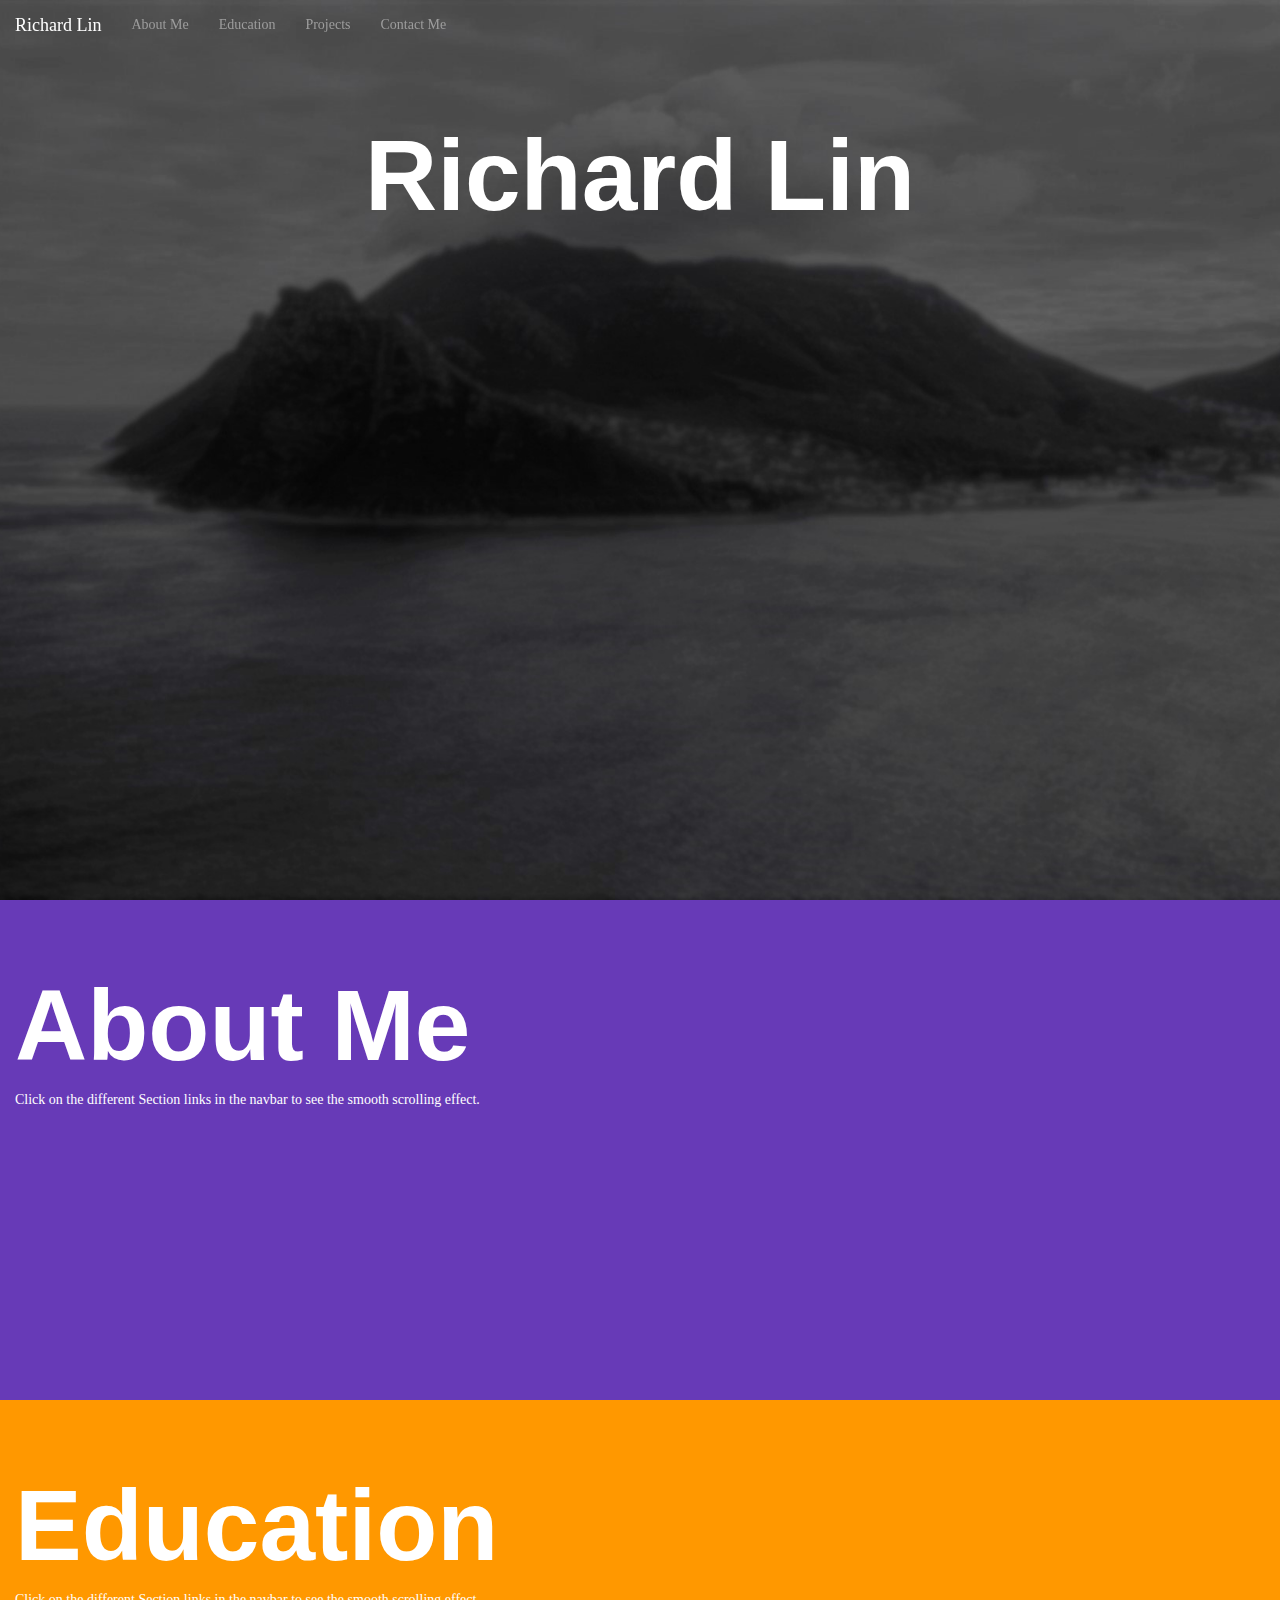
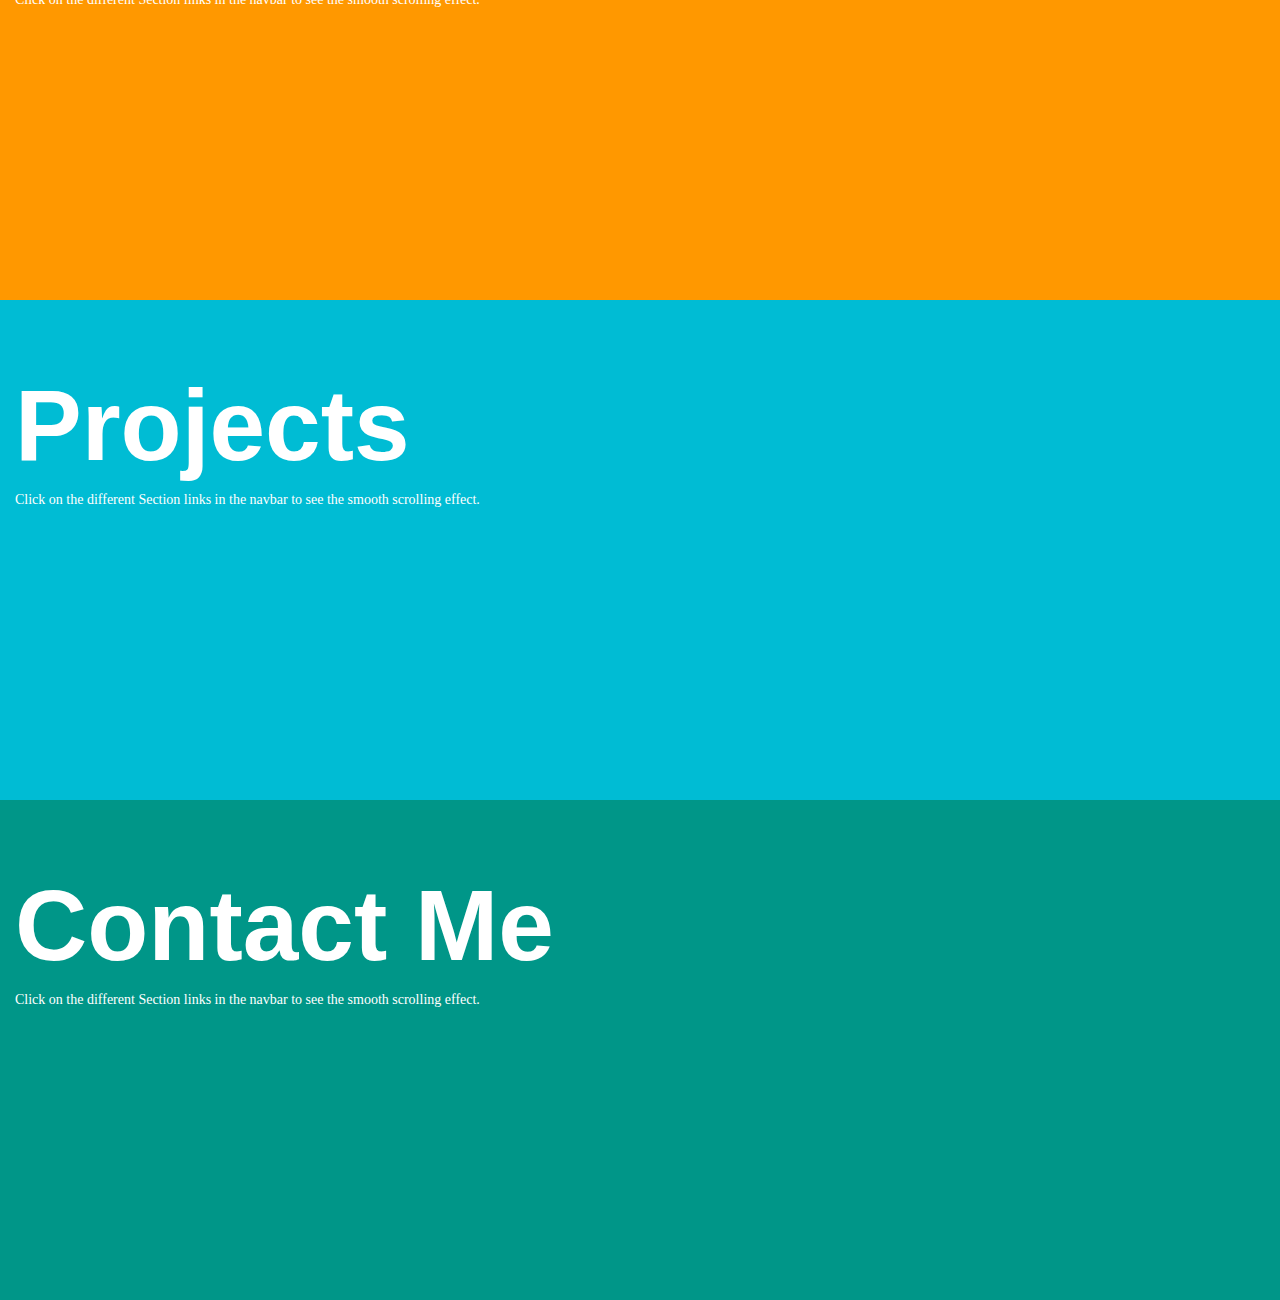
==== index.html @ e79fe364 "Commit - Navbar" ====
<!DOCTYPE html>
<html>
<head>
  <title>Bootstrap Example</title>
  <meta charset="utf-8">
  <meta name="viewport" content="width=device-width, initial-scale=1">
  <link rel="stylesheet" href="https://maxcdn.bootstrapcdn.com/bootstrap/3.3.7/css/bootstrap.min.css">
  <link rel="stylesheet" type="text/css" href="css/index.css">
  <script src="https://ajax.googleapis.com/ajax/libs/jquery/3.2.1/jquery.min.js"></script>
  <script src="https://maxcdn.bootstrapcdn.com/bootstrap/3.3.7/js/bootstrap.min.js"></script>
</head>
<body>

<nav class="navbar navbar-inverse navbar-fixed-top">
  <div class="container-fluid">
    <div class="navbar-header">
        <button type="button" class="navbar-toggle" data-toggle="collapse" data-target="#myNavbar">
          <span class="icon-bar"></span>
          <span class="icon-bar"></span>
          <span class="icon-bar"></span>                        
      </button>
      <a class="navbar-brand" href="#">Richard Lin</a>
    </div>
    <div>
      <div class="collapse navbar-collapse" id="myNavbar">
        <ul class="nav navbar-nav">
          <li><a href="#section2">About Me</a></li>
          <li><a href="#section3">Education</a></li>
          <li><a href="#section41">Projects</a></li>
          <li><a href="#section42">Contact Me</a></li>
        </ul>
      </div>
    </div>
  </div>
</nav>    

<div id="section1" class="container-fluid">
  <div id="sectionContainer">
    <div class="row">
      <div class="col-sm-12 text-center">
        <h1>Richard Lin</h1>
      </div>    
    </div>
  </div>
</div>
<div id="section2" class="container-fluid">
  <h1>About Me</h1>
  <p>Click on the different Section links in the navbar to see the smooth scrolling effect.</p>
</div>
<div id="section3" class="container-fluid">
  <h1>Education</h1>
  <p>Click on the different Section links in the navbar to see the smooth scrolling effect.</p>
</div>
<div id="section41" class="container-fluid">
  <h1>Projects</h1>
  <p>Click on the different Section links in the navbar to see the smooth scrolling effect.</p>
</div>
<div id="section42" class="container-fluid">
  <h1>Contact Me</h1>
  <p>Click on the different Section links in the navbar to see the smooth scrolling effect.</p>
</div>

<script>
$(document).ready(function(){
  $(window).on("scroll",function(){
  	var wn = $(window).scrollTop();
    if(wn > 120){
      $(".navbar").css("background","rgba(1,1,1,.5)");
    }
    else{
    	$(".navbar").css("background","rgba(255,0,0,0)");
    }
  });

  // Add scrollspy to <body>
  $('body').scrollspy({target: ".navbar", offset: 50});   

  // Add smooth scrolling on all links inside the navbar
  $("#myNavbar a").on('click', function(event) {
    // Make sure this.hash has a value before overriding default behavior
    if (this.hash !== "") {
      // Prevent default anchor click behavior
      event.preventDefault();

      // Store hash
      var hash = this.hash;

      // Using jQuery's animate() method to add smooth page scroll
      // The optional number (800) specifies the number of milliseconds it takes to scroll to the specified area
      $('html, body').animate({
        scrollTop: $(hash).offset().top
      }, 800, function(){
   
        // Add hash (#) to URL when done scrolling (default click behavior)
        window.location.hash = hash;
      });
    }  // End if
  });
});
</script>

</body>
</html>
---- css/index.css ----
html,
body {
    position: relative; 
    height: 100%;
    font-family: Georgia, 'Times New Roman', Times, serif;
}

h1 {
    font-family: proxima-nova, sans-serif;
    font-style: normal;
    font-weight: 900;
    font-size: 100px;
}
.navbar{
    background:transparent;
    background-color:transparent;
    border-color:transparent;
    -webkit-transition: all 0.4s ease;
    transition: all 0.4s ease;
    border: 0
}

#proPic {
    border-radius: 50%;
}
.container {
    margin: 0px;
    padding: 0px;
    
}

#sectionContainer {
    padding-top: 50px;
}

#section1 {
    background: url("../images/capetown.jpg") no-repeat center center fixed;
    -webkit-background-size: cover;
    -moz-background-size: cover;
    -o-background-size: cover;
    background-size: cover; 
    width: 100%;
    height: 100%;
    padding-top: 50px;
    top: 0;
    left: 0;
    min-width: 100%;
    min-height: 100%;
    color: white;
}
#section2 {
    padding-top:50px;
    height:500px;
    color: #fff; 
    background-color: #673ab7;
}
#section3 {
    padding-top:50px;
    height:500px;
    color: #fff; 
    background-color: #ff9800;
}
#section41 {
    padding-top:50px;
    height:500px;
    color: #fff; 
    background-color: #00bcd4;
}
#section42 {
    padding-top:50px;
    height:500px;
    color: #fff; 
    background-color: #009688;
}
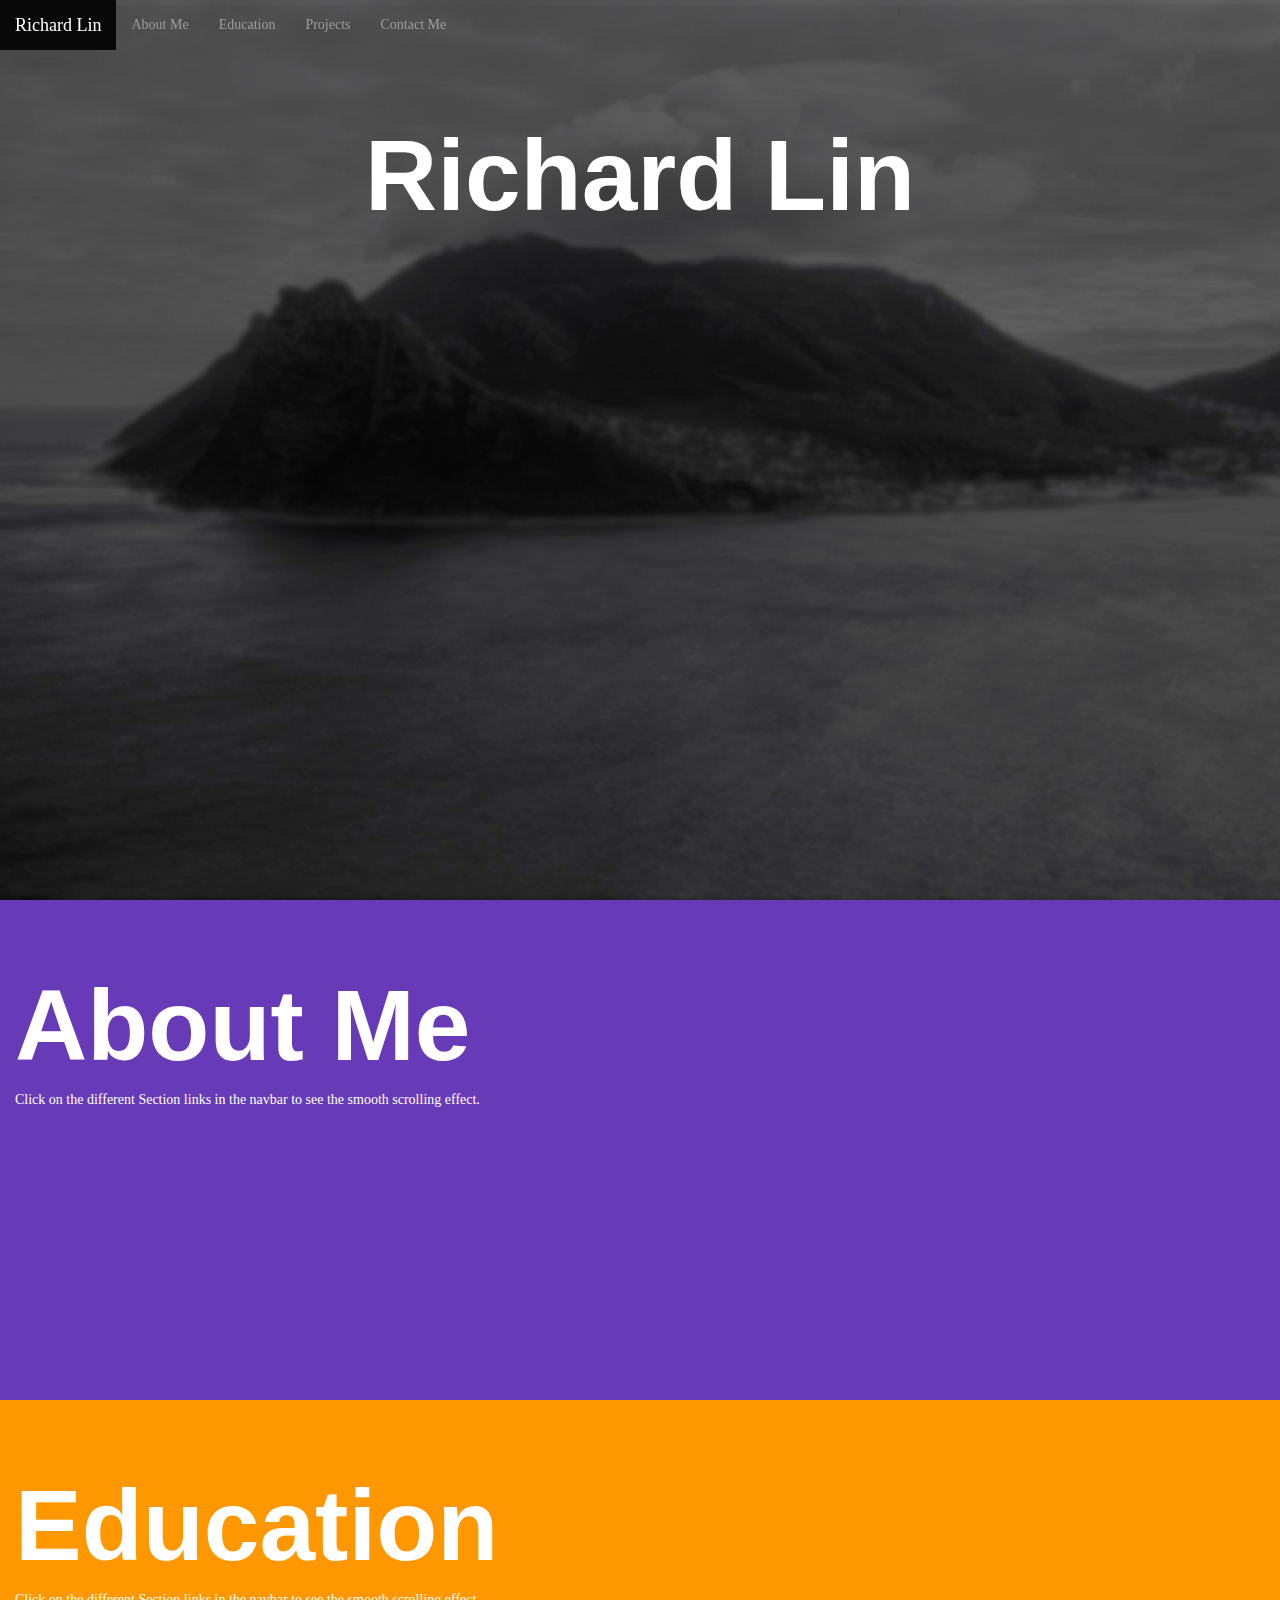
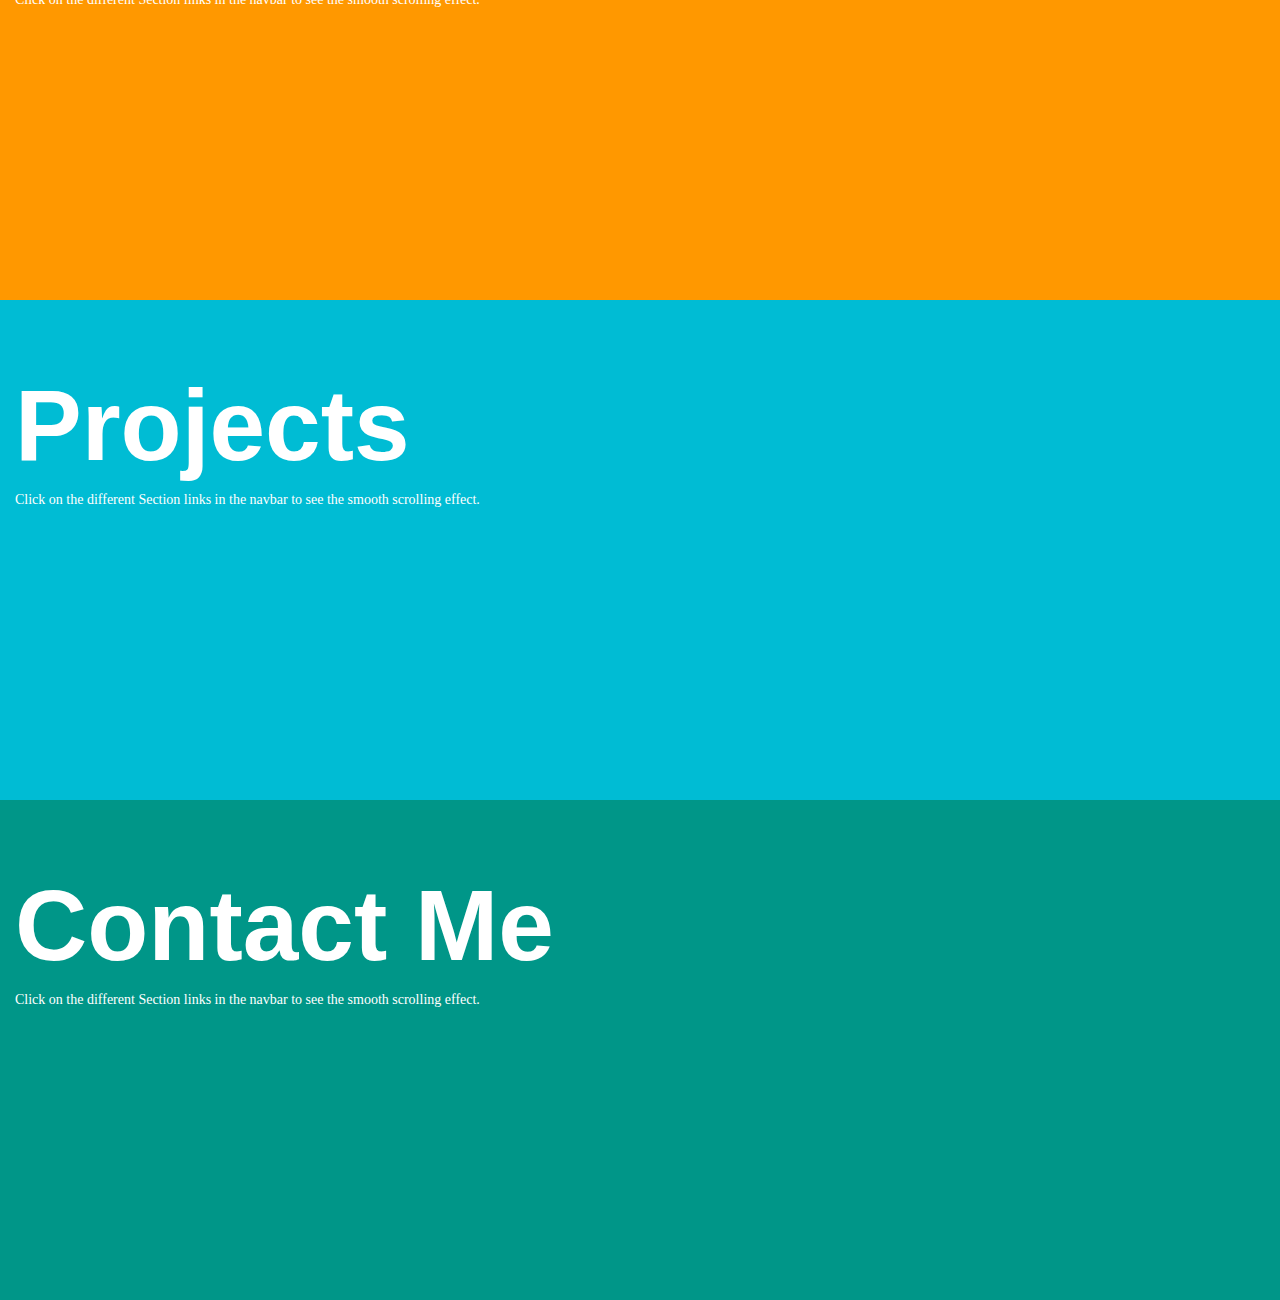
==== commit 92c9a2fe: "Merge remote-tracking branch 'origin/master'" ====
--- a/index.html
+++ b/index.html
@@ -11,7 +11,7 @@
 </head>
 <body>
 
-<nav class="navbar navbar-inverse navbar-fixed-top">
+<nav class="navbar navbar-inverse navbar-fixed-top" style ="background:transparent; border:0; box-shadow:none;">
   <div class="container-fluid">
     <div class="navbar-header">
         <button type="button" class="navbar-toggle" data-toggle="collapse" data-target="#myNavbar">
@@ -19,11 +19,11 @@
           <span class="icon-bar"></span>
           <span class="icon-bar"></span>                        
       </button>
-      <a class="navbar-brand" href="#">Richard Lin</a>
     </div>
     <div>
       <div class="collapse navbar-collapse" id="myNavbar">
         <ul class="nav navbar-nav">
+          <li><a class= "navbar-brand" href="#section1">Richard Lin</a></li>
           <li><a href="#section2">About Me</a></li>
           <li><a href="#section3">Education</a></li>
           <li><a href="#section41">Projects</a></li>
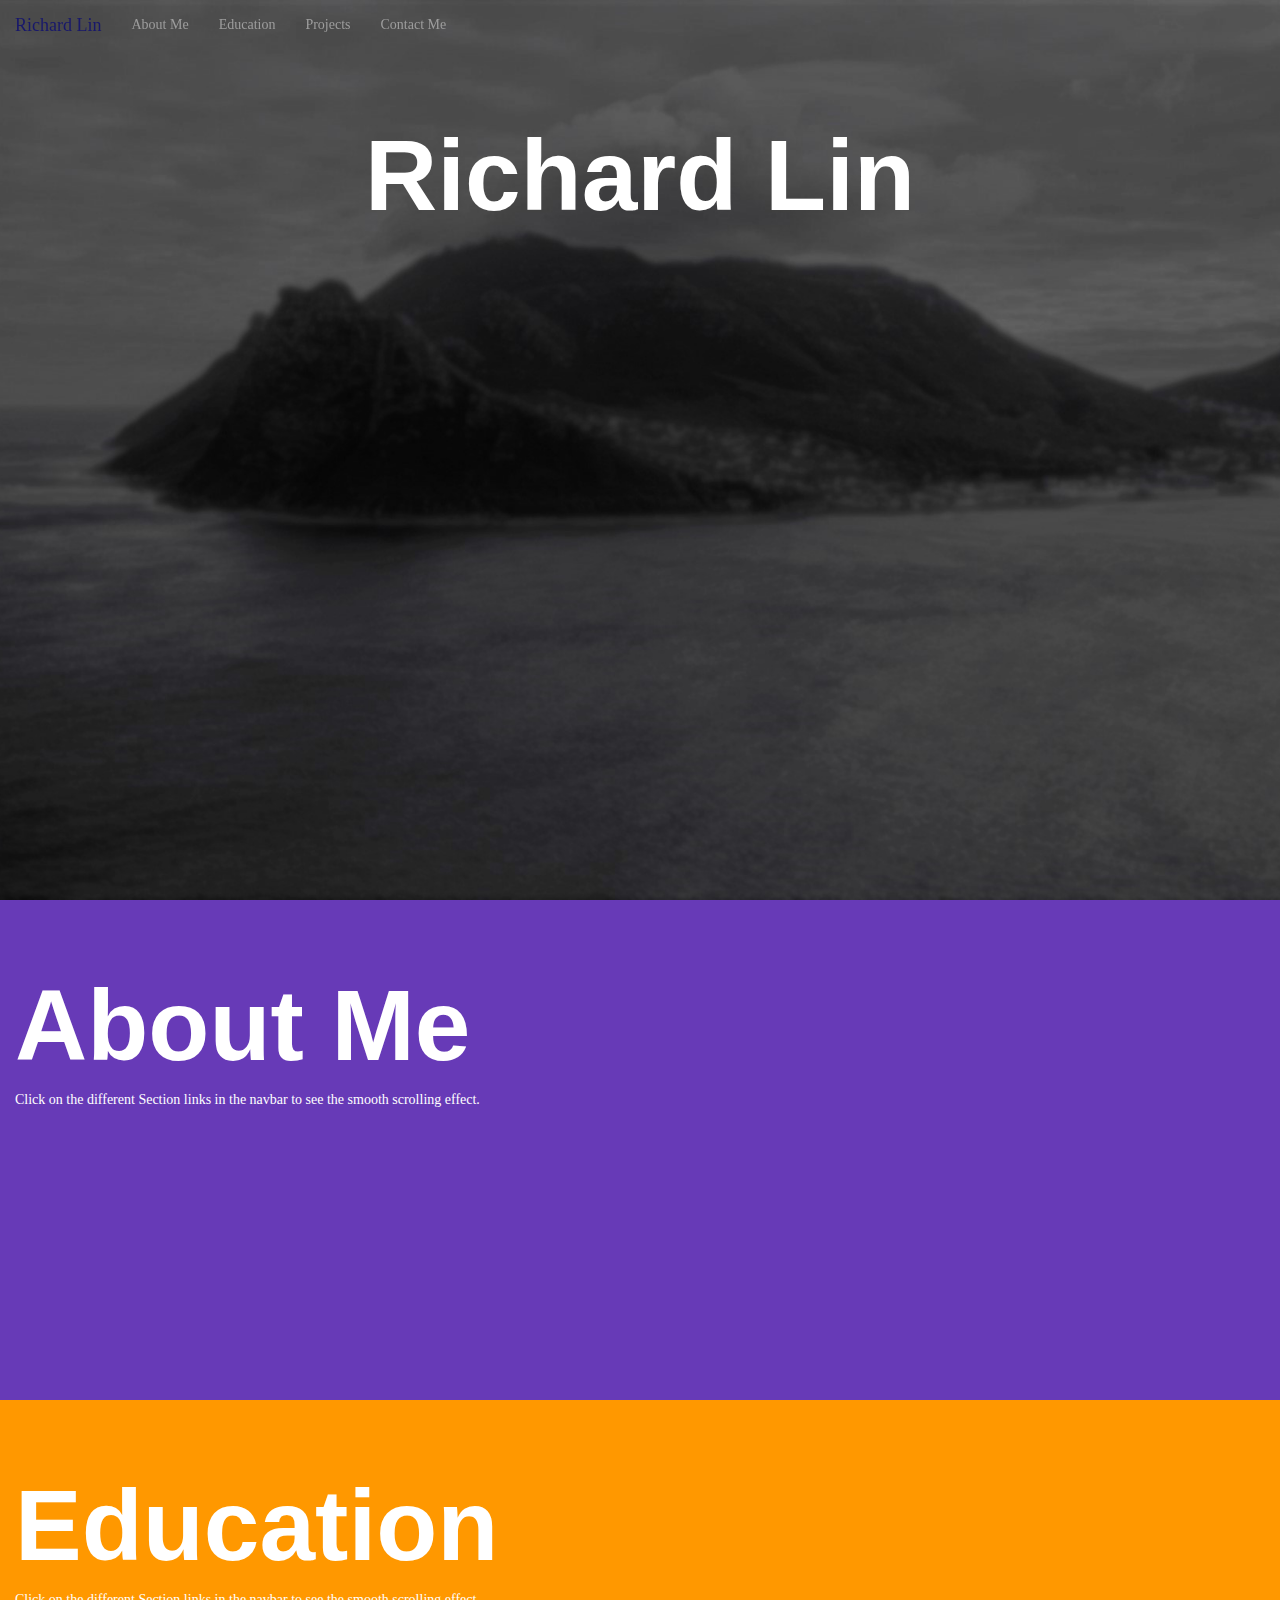
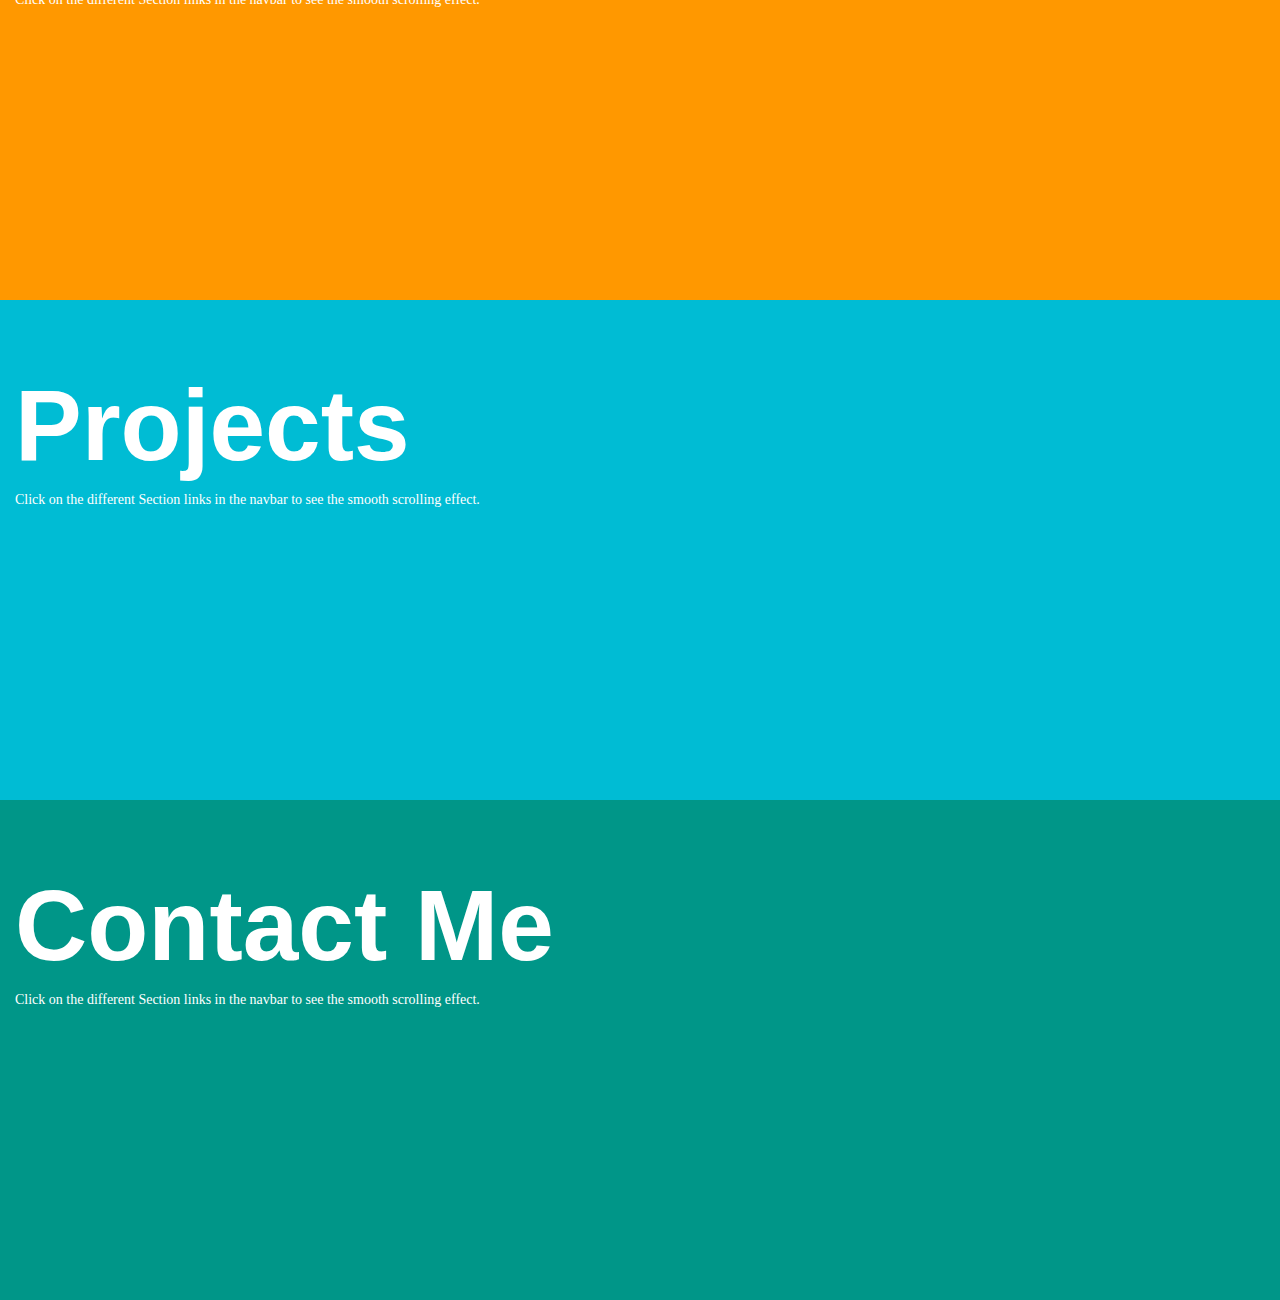
==== commit 5c335741: "Commit - Navbar update" ====
--- a/index.html
+++ b/index.html
@@ -11,7 +11,7 @@
 </head>
 <body>
 
-<nav class="navbar navbar-inverse navbar-fixed-top" style ="background:transparent; border:0; box-shadow:none;">
+<nav class="navbar navbar-inverse navbar-fixed-top">
   <div class="container-fluid">
     <div class="navbar-header">
         <button type="button" class="navbar-toggle" data-toggle="collapse" data-target="#myNavbar">
@@ -23,7 +23,7 @@
     <div>
       <div class="collapse navbar-collapse" id="myNavbar">
         <ul class="nav navbar-nav">
-          <li><a class= "navbar-brand" href="#section1">Richard Lin</a></li>
+          <li><a class="navbar-brand section1" href="#section1">Richard Lin</a></li>
           <li><a href="#section2">About Me</a></li>
           <li><a href="#section3">Education</a></li>
           <li><a href="#section41">Projects</a></li>
@@ -62,16 +62,6 @@
 
 <script>
 $(document).ready(function(){
-  $(window).on("scroll",function(){
-  	var wn = $(window).scrollTop();
-    if(wn > 120){
-      $(".navbar").css("background","rgba(1,1,1,.5)");
-    }
-    else{
-    	$(".navbar").css("background","rgba(255,0,0,0)");
-    }
-  });
-
   // Add scrollspy to <body>
   $('body').scrollspy({target: ".navbar", offset: 50});   
 
@@ -97,6 +87,15 @@
     }  // End if
   });
 });
+$(window).on("scroll",function(){
+  	var wn = $(window).scrollTop();
+    if(wn > 1){
+      $(".navbar").css("background","rgba(1,1,1,.5)");
+    }
+    else{
+    	$(".navbar").css("background","rgba(255,0,0,0)");
+    }
+  });
 </script>
 
 </body>
--- a/css/index.css
+++ b/css/index.css
@@ -10,6 +10,14 @@
     font-style: normal;
     font-weight: 900;
     font-size: 100px;
+}
+
+#myNavbar a:hover {
+    color: rgb(24, 24, 107);
+}
+
+.nav .active a{
+    background-color: transparent !important;
 }
 .navbar{
     background:transparent;
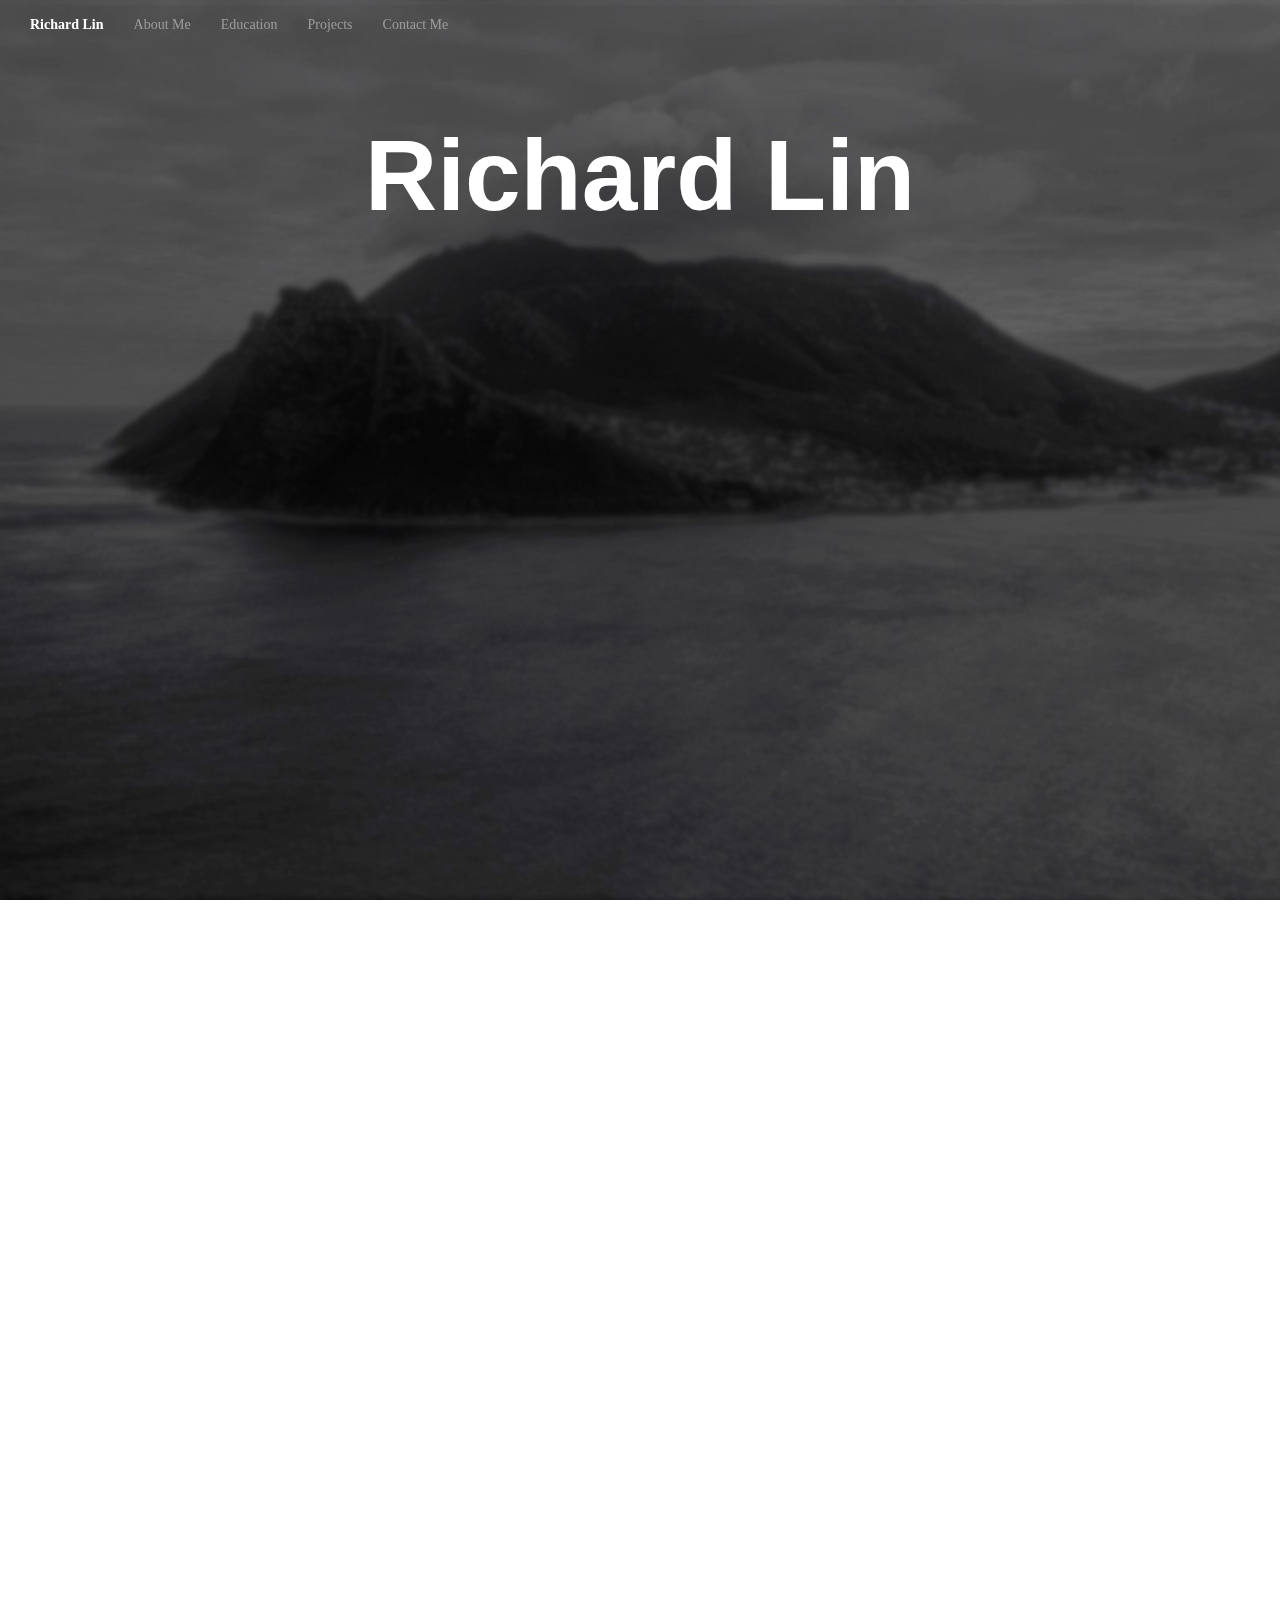
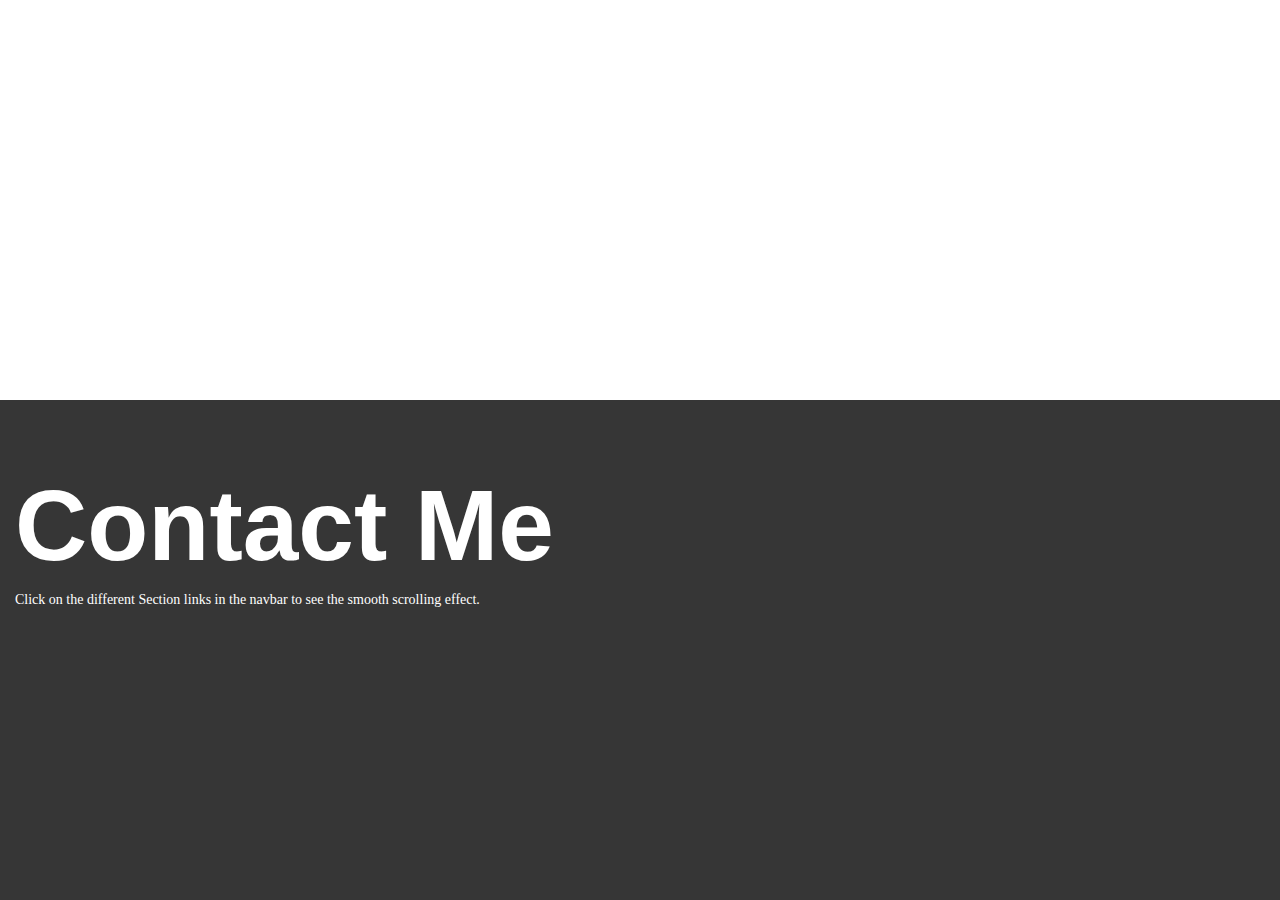
==== commit c5d538a0: "Commit - Hamburger Menu" ====
--- a/index.html
+++ b/index.html
@@ -11,7 +11,7 @@
 </head>
 <body>
 
-<nav class="navbar navbar-inverse navbar-fixed-top">
+<nav class="navbar navbar-inverse navbar-fixed-top" style ="background:transparent; border:0; box-shadow:none;">
   <div class="container-fluid">
     <div class="navbar-header">
         <button type="button" class="navbar-toggle" data-toggle="collapse" data-target="#myNavbar">
@@ -21,9 +21,9 @@
       </button>
     </div>
     <div>
-      <div class="collapse navbar-collapse" id="myNavbar">
+      <div class="collapse navbar-collapse" id="myNavbar" style="overflow-y: hidden;">
         <ul class="nav navbar-nav">
-          <li><a class="navbar-brand section1" href="#section1">Richard Lin</a></li>
+          <li><a href="#section1"><b>Richard Lin</b></a></li>
           <li><a href="#section2">About Me</a></li>
           <li><a href="#section3">Education</a></li>
           <li><a href="#section41">Projects</a></li>
@@ -90,7 +90,7 @@
 $(window).on("scroll",function(){
   	var wn = $(window).scrollTop();
     if(wn > 1){
-      $(".navbar").css("background","rgba(1,1,1,.5)");
+      $(".navbar").css("background","rgba(1,1,1,.75)");
     }
     else{
     	$(".navbar").css("background","rgba(255,0,0,0)");
--- a/css/index.css
+++ b/css/index.css
@@ -25,7 +25,7 @@
     border-color:transparent;
     -webkit-transition: all 0.4s ease;
     transition: all 0.4s ease;
-    border: 0
+    border: 0;
 }
 
 #proPic {
@@ -34,7 +34,6 @@
 .container {
     margin: 0px;
     padding: 0px;
-    
 }
 
 #sectionContainer {
@@ -57,26 +56,64 @@
     color: white;
 }
 #section2 {
+    background : url("../images/aboutme.jpg") no-repeat center center fixed;
+    -webkit-background-size: cover;
+    -moz-background-size: cover;
+    -o-background-size: cover;
+    background-size: cover; 
+    width: 100%;
+    height: 100%;
     padding-top:50px;
-    height:500px;
+    top: 0;
+    left: 0;
+    min-width: 100%;
+    min-height: 100%;
     color: #fff; 
-    background-color: #673ab7;
 }
 #section3 {
+    background : url("../images/education.jpg") no-repeat center center fixed;
+    -webkit-background-size: cover;
+    -moz-background-size: cover;
+    -o-background-size: cover;
+    background-size: cover; 
+    width: 100%;
+    height: 100%;
     padding-top:50px;
-    height:500px;
+    top: 0;
+    left: 0;
+    min-width: 100%;
+    min-height: 100%;
     color: #fff; 
-    background-color: #ff9800;
 }
 #section41 {
+    background : url("../images/projects.jpg") no-repeat center center fixed;
+    -webkit-background-size: cover;
+    -moz-background-size: cover;
+    -o-background-size: cover;
+    background-size: cover; 
+    width: 100%;
+    height: 100%;
     padding-top:50px;
-    height:500px;
+    top: 0;
+    left: 0;
+    min-width: 100%;
+    min-height: 100%;
     color: #fff; 
-    background-color: #00bcd4;
 }
 #section42 {
     padding-top:50px;
     height:500px;
     color: #fff; 
-    background-color: #009688;
+    background-color: #363636;
+}
+
+#myNavbar a:hover {
+    color : #000080;
+}
+
+@media (max-width:767px) {
+    .navbar.navbar-inverse.navbar-fixed-top .container-fluid{
+    background-color: rgba(1, 1, 1, 0.75);
+    overflow-y: ;
+    }
 }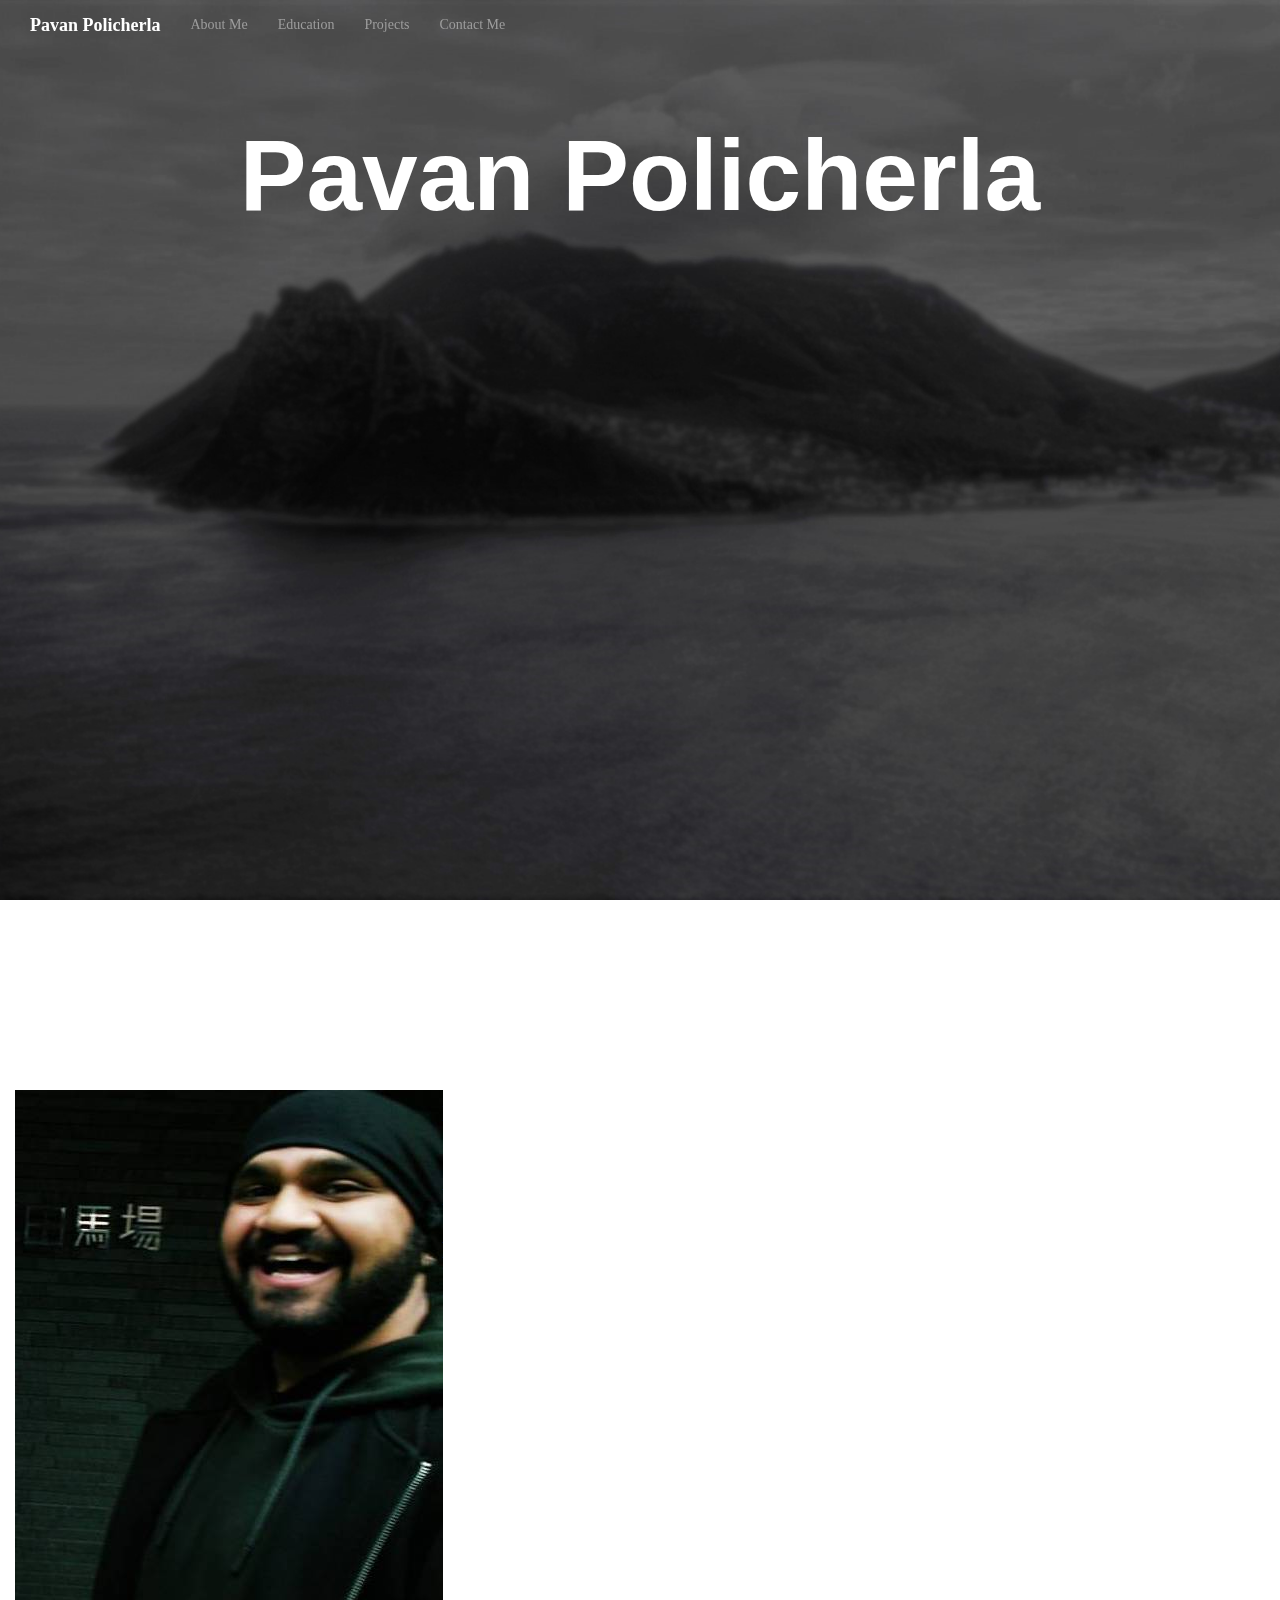
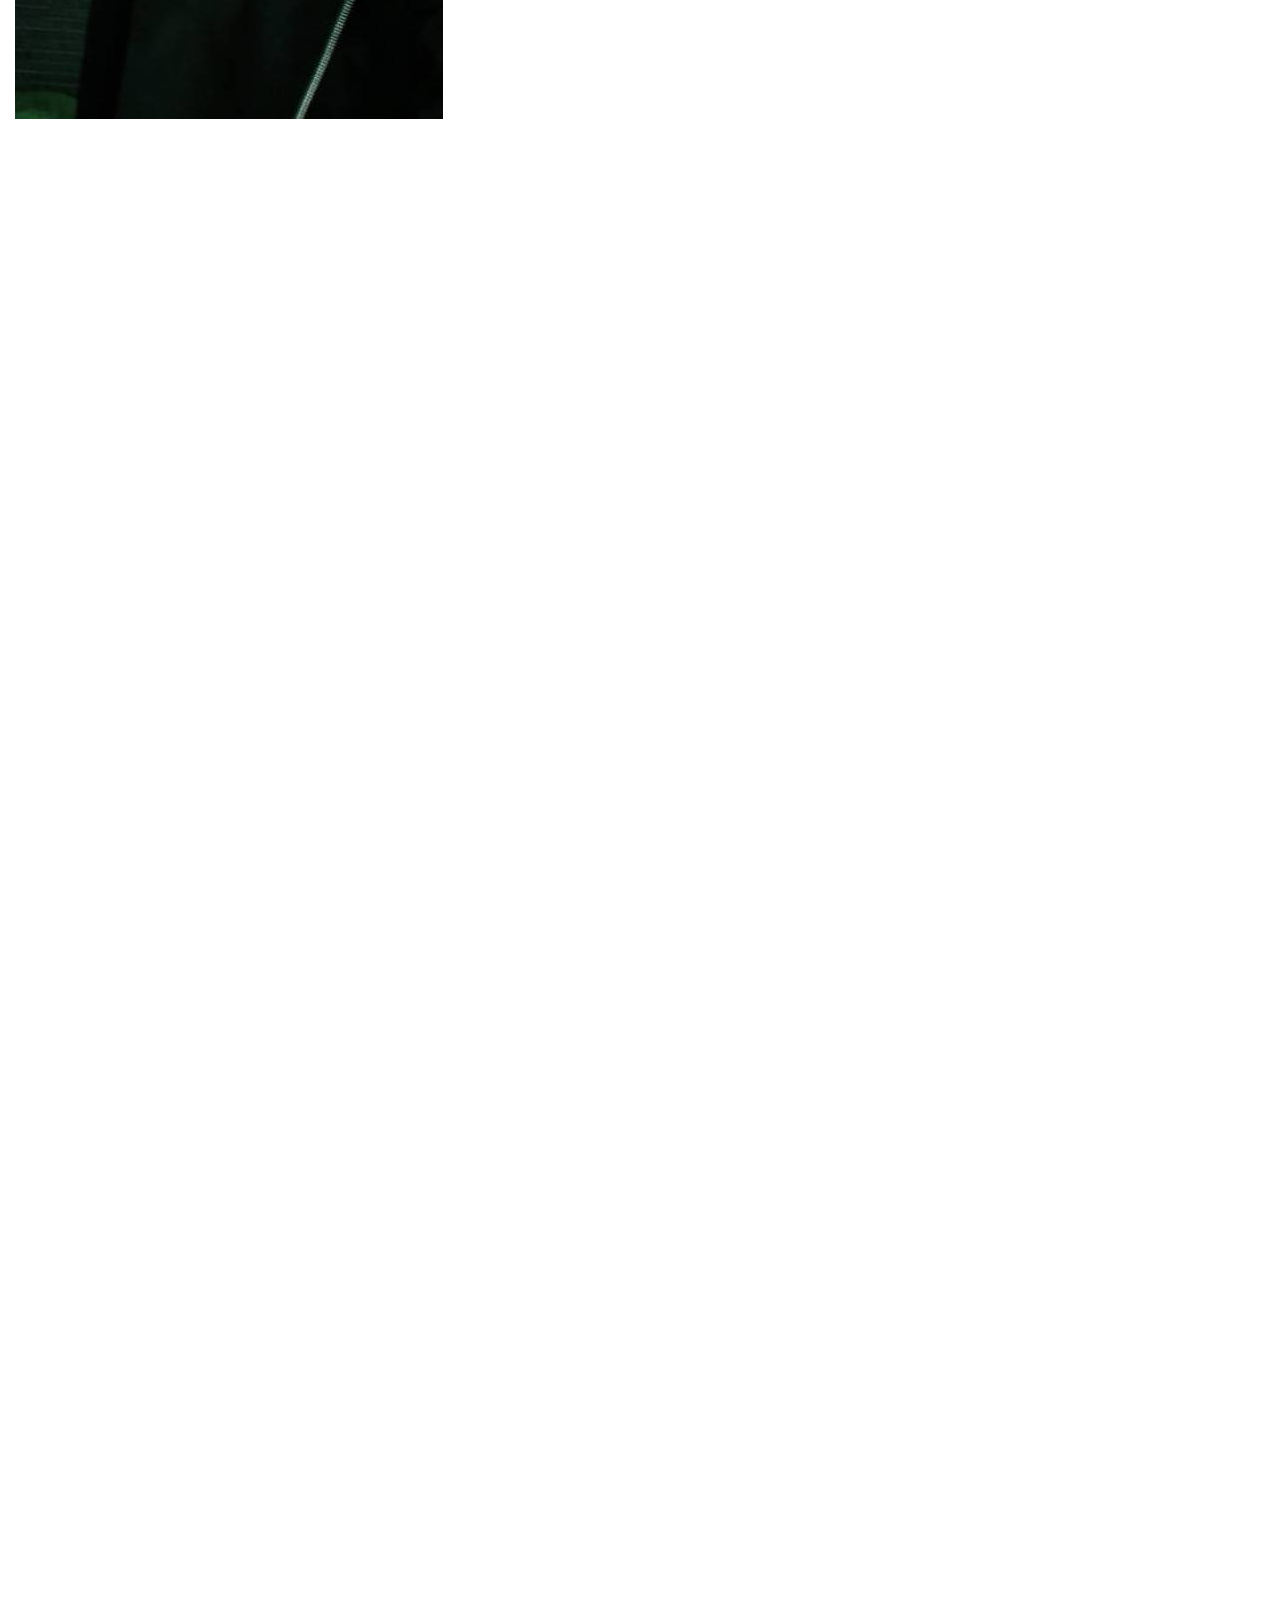
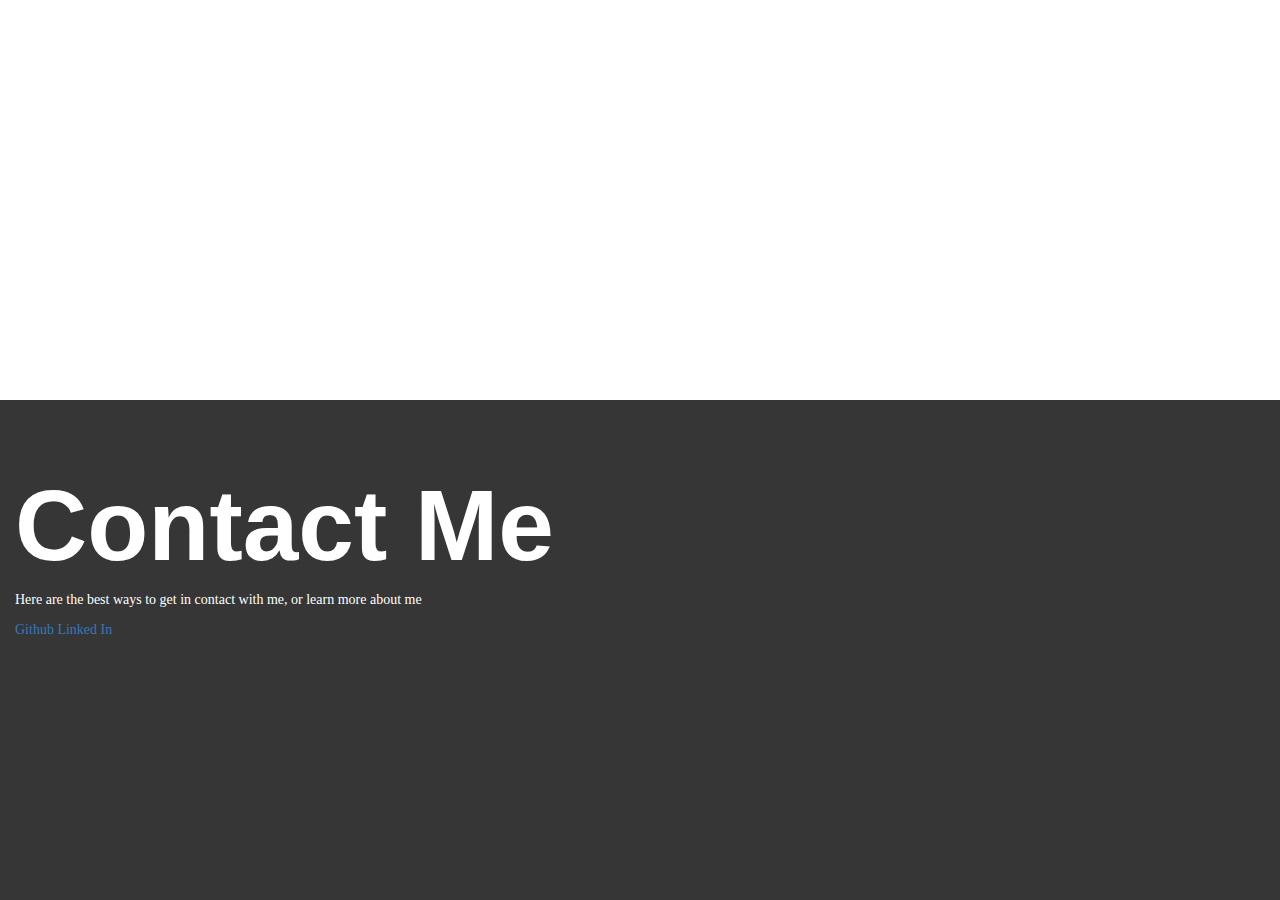
==== commit fc13fd80: "Auto stash before merge of "master" and "origin/master"" ====
--- a/index.html
+++ b/index.html
@@ -23,7 +23,7 @@
     <div>
       <div class="collapse navbar-collapse" id="myNavbar" style="overflow-y: hidden;">
         <ul class="nav navbar-nav">
-          <li><a href="#section1"><b>Richard Lin</b></a></li>
+          <li><a href="#section1"><b><font size = "4.3">Pavan Policherla</font></b></a></li>
           <li><a href="#section2">About Me</a></li>
           <li><a href="#section3">Education</a></li>
           <li><a href="#section41">Projects</a></li>
@@ -38,14 +38,18 @@
   <div id="sectionContainer">
     <div class="row">
       <div class="col-sm-12 text-center">
-        <h1>Richard Lin</h1>
+        <h1>Pavan Policherla</h1>
       </div>    
     </div>
   </div>
 </div>
-<div id="section2" class="container-fluid">
+<div id="section2" class="container-fluid" style="clear:left">
   <h1>About Me</h1>
-  <p>Click on the different Section links in the navbar to see the smooth scrolling effect.</p>
+  <p style="float : left"><img src="images/pavanProPic.jpg" class="img-responsive" alt="Pavan" border = ""></p>
+  <h3><b>      
+    
+    
+    Hi my name is Pavan Policherla, and welcome to my personal webpage. I am a recent graduate from Wayne State University with a Bachelors of Science in Computer Science. Over my time at Wayne State I have worked on several projects that have deepened my understanding of software development and honed my skills. On top of studying software development I also enjoy photography, break dancing, and traveling. Traveling has led toward my ability to speak Mandarin Chinese as well as Japanese. I hope that as you look over this webpage you are able to get a better idea about who I am.</b></h3>
 </div>
 <div id="section3" class="container-fluid">
   <h1>Education</h1>
@@ -57,7 +61,10 @@
 </div>
 <div id="section42" class="container-fluid">
   <h1>Contact Me</h1>
-  <p>Click on the different Section links in the navbar to see the smooth scrolling effect.</p>
+  <p>Here are the best ways to get in contact with me, or learn more about me</p>
+  <a href="https://github.com/ppolicherla">Github</a>
+  <a href="https://www.linkedin.com/in/pavanpolicherla/">Linked In</a>
+
 </div>
 
 <script>
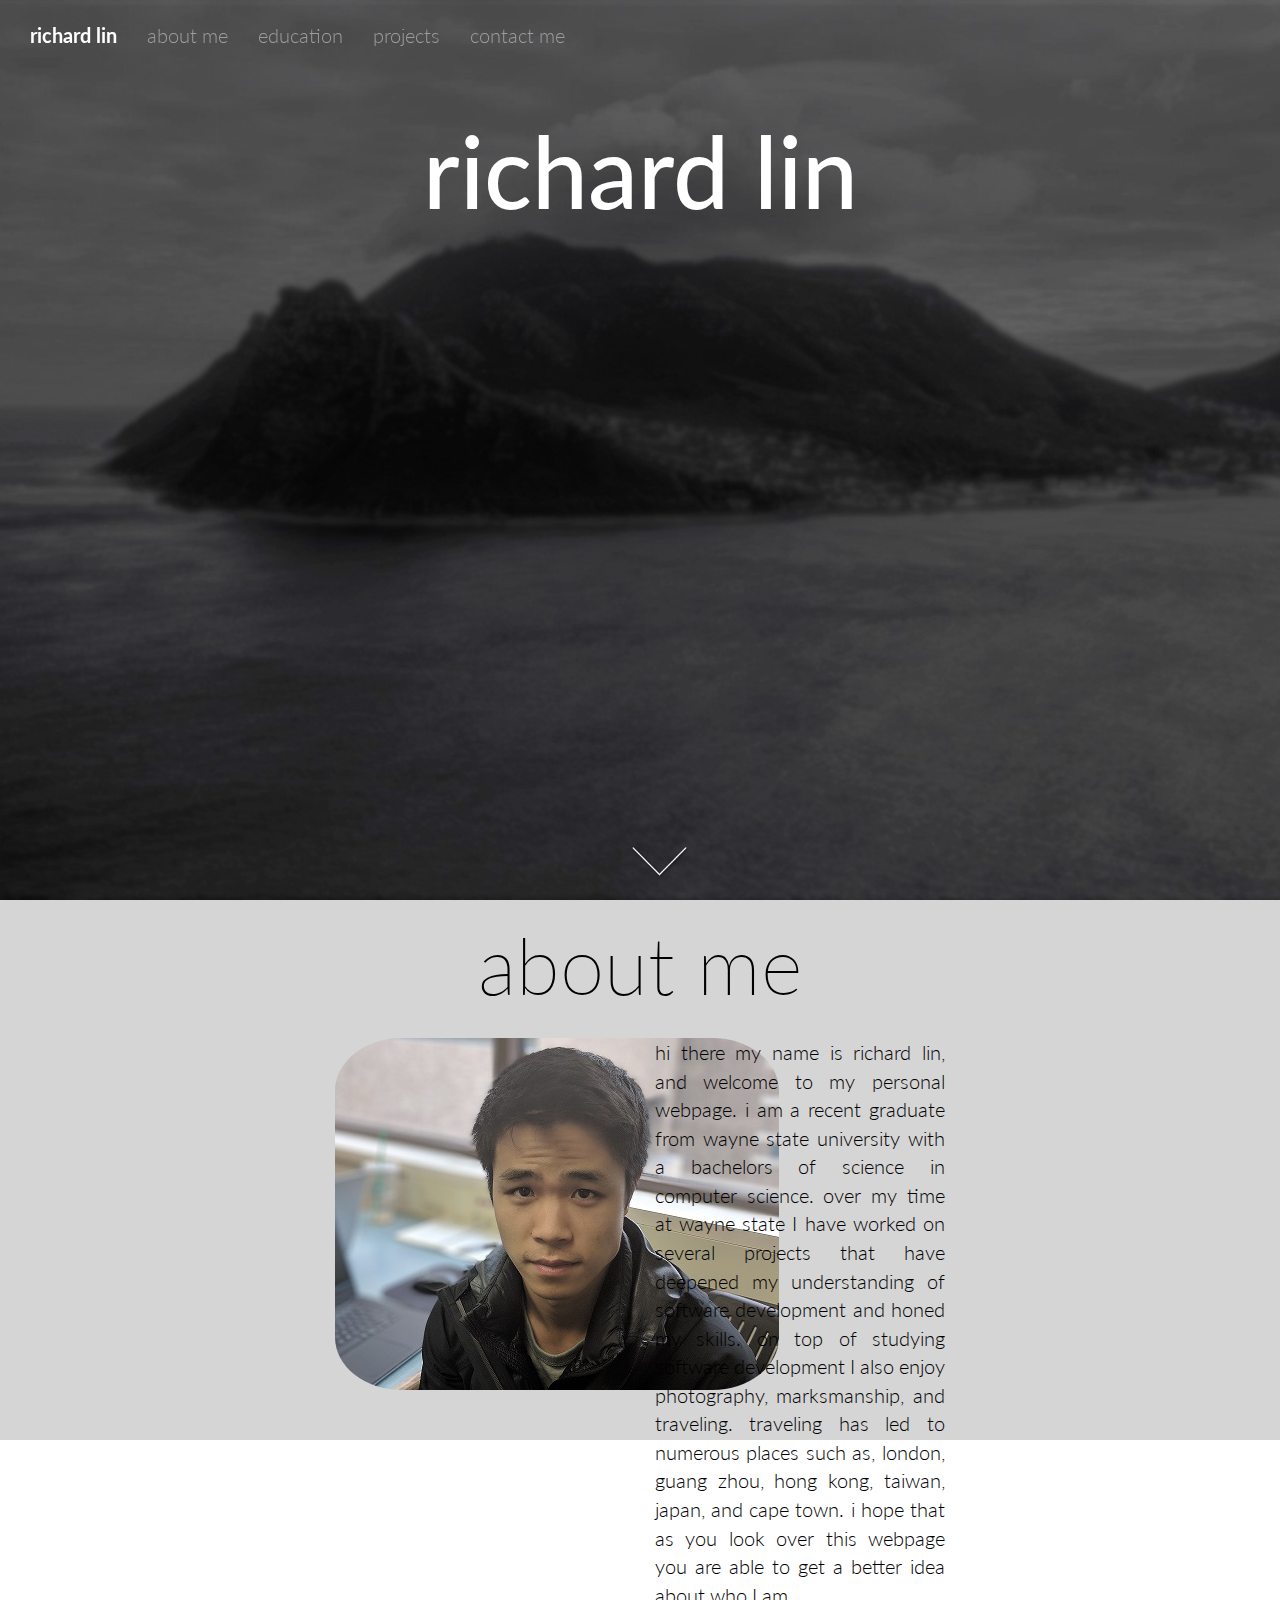
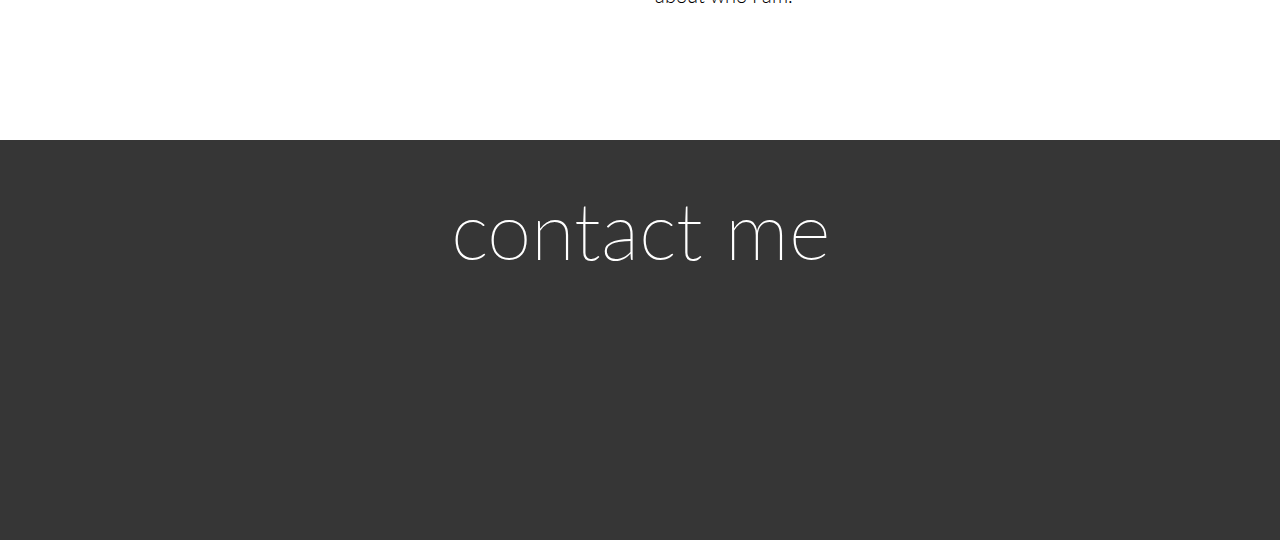
==== commit b8e4f0a6: "Commit - Legit Site" ====
--- a/index.html
+++ b/index.html
@@ -4,10 +4,12 @@
   <title>Bootstrap Example</title>
   <meta charset="utf-8">
   <meta name="viewport" content="width=device-width, initial-scale=1">
+  <link href="https://fonts.googleapis.com/css?family=Lato:100,100i,300,300i,400,400i,700,700i,900,900i" rel="stylesheet">
   <link rel="stylesheet" href="https://maxcdn.bootstrapcdn.com/bootstrap/3.3.7/css/bootstrap.min.css">
   <link rel="stylesheet" type="text/css" href="css/index.css">
   <script src="https://ajax.googleapis.com/ajax/libs/jquery/3.2.1/jquery.min.js"></script>
   <script src="https://maxcdn.bootstrapcdn.com/bootstrap/3.3.7/js/bootstrap.min.js"></script>
+  
 </head>
 <body>
 
@@ -23,11 +25,11 @@
     <div>
       <div class="collapse navbar-collapse" id="myNavbar" style="overflow-y: hidden;">
         <ul class="nav navbar-nav">
-          <li><a href="#section1"><b><font size = "4.3">Pavan Policherla</font></b></a></li>
-          <li><a href="#section2">About Me</a></li>
-          <li><a href="#section3">Education</a></li>
-          <li><a href="#section41">Projects</a></li>
-          <li><a href="#section42">Contact Me</a></li>
+          <li><a href="#section1"><b>richard lin</b></a></li>
+          <li><a href="#section2">about me</a></li>
+          <li><a href="#section3">education</a></li>
+          <li><a href="#section41">projects</a></li>
+          <li><a href="#section42">contact me</a></li>
         </ul>
       </div>
     </div>
@@ -38,33 +40,41 @@
   <div id="sectionContainer">
     <div class="row">
       <div class="col-sm-12 text-center">
-        <h1>Pavan Policherla</h1>
+        <h1>richard lin</h1>
       </div>    
+    </div>
+    <div class="row downArrow">
+    <ul id="myNavbar">
+      <li style="list-style-type: none;"><a href="#section2"><img src="images/arrow-down.png" style="width: 5%;"></a></li>
+    </ul>
     </div>
   </div>
 </div>
-<div id="section2" class="container-fluid" style="clear:left">
-  <h1>About Me</h1>
-  <p style="float : left"><img src="images/pavanProPic.jpg" class="img-responsive" alt="Pavan" border = ""></p>
-  <h3><b>      
-    
-    
-    Hi my name is Pavan Policherla, and welcome to my personal webpage. I am a recent graduate from Wayne State University with a Bachelors of Science in Computer Science. Over my time at Wayne State I have worked on several projects that have deepened my understanding of software development and honed my skills. On top of studying software development I also enjoy photography, break dancing, and traveling. Traveling has led toward my ability to speak Mandarin Chinese as well as Japanese. I hope that as you look over this webpage you are able to get a better idea about who I am.</b></h3>
+<div id="section2" class="container-fluid">
+  <h2>about me</h2>
+  <div class="row">
+      <div class="col-sm-2 col-sm-offset-3">
+        <img id="proPic" src="images/proPic.jpg" class="image-responsive">
+      </div>
+      <div class="col-sm-3 col-sm-offset-1">
+        <p>hi there my name is richard lin, and welcome to my personal webpage. 
+          i am a recent graduate from wayne state university with a bachelors of science in computer science. 
+          over my time at wayne state I have worked on several projects that have deepened my understanding of software development and honed my skills. 
+          on top of studying software development I also enjoy photography, marksmanship, and traveling.
+          traveling has led to numerous places such as, london, guang zhou, hong kong, taiwan, japan, and cape town. 
+          i hope that as you look over this webpage you are able to get a better idea about who I am.
+          </p>
+      </div>
+    </div>
 </div>
 <div id="section3" class="container-fluid">
-  <h1>Education</h1>
-  <p>Click on the different Section links in the navbar to see the smooth scrolling effect.</p>
+  <h2>education</h2>
 </div>
 <div id="section41" class="container-fluid">
-  <h1>Projects</h1>
-  <p>Click on the different Section links in the navbar to see the smooth scrolling effect.</p>
+  <h2>projects</h2>
 </div>
 <div id="section42" class="container-fluid">
-  <h1>Contact Me</h1>
-  <p>Here are the best ways to get in contact with me, or learn more about me</p>
-  <a href="https://github.com/ppolicherla">Github</a>
-  <a href="https://www.linkedin.com/in/pavanpolicherla/">Linked In</a>
-
+  <h2>contact me</h2>
 </div>
 
 <script>
@@ -96,8 +106,12 @@
 });
 $(window).on("scroll",function(){
   	var wn = $(window).scrollTop();
+    if(wn == 0) {
+      $("a").css("color", "rgb(255,255,255)");
+    }
     if(wn > 1){
-      $(".navbar").css("background","rgba(1,1,1,.75)");
+      $(".navbar").css("background","rgba(255,255,255,1)");
+      $("a").css("color", "rgb(0,0,0)");
     }
     else{
     	$(".navbar").css("background","rgba(255,0,0,0)");
--- a/css/index.css
+++ b/css/index.css
@@ -2,18 +2,44 @@
 body {
     position: relative; 
     height: 100%;
-    font-family: Georgia, 'Times New Roman', Times, serif;
+    font-family: "Lato", Helvetica, sans-serif;
 }
 
 h1 {
-    font-family: proxima-nova, sans-serif;
-    font-style: normal;
-    font-weight: 900;
+    font-family: "Lato", Helvetica, sans-serif;
+    font-weight: 500;
     font-size: 100px;
 }
 
+h2 {
+    font-family: "Lato", Helvetica, sans-serif;
+    font-weight: 200;
+    font-size: 80px;
+}
+
+p {
+    font-family: "Lato", Helvetica, sans-serif;
+    font-size: 20px;
+    font-weight: 300;
+    text-align: justify;
+}
+.row.downArrow {
+    position: absolute;
+    bottom: 0;
+    width: 100%;
+    text-align: center;
+}
 #myNavbar a:hover {
     color: rgb(24, 24, 107);
+}
+#myNavbar {
+    padding-top: 10px;
+    padding-bottom: 10px;
+}
+#myNavbar a {
+    font-family: "Lato", Helvetica, sans-serif;
+    font-weight: 300;
+    font-size: 20px;
 }
 
 .nav .active a{
@@ -27,9 +53,11 @@
     transition: all 0.4s ease;
     border: 0;
 }
-
+.row {
+    padding-top: 20px;
+}
 #proPic {
-    border-radius: 50%;
+    border-radius: 15%;
 }
 .container {
     margin: 0px;
@@ -48,7 +76,7 @@
     background-size: cover; 
     width: 100%;
     height: 100%;
-    padding-top: 50px;
+    padding-top: 25px;
     top: 0;
     left: 0;
     min-width: 100%;
@@ -56,20 +84,19 @@
     color: white;
 }
 #section2 {
-    background : url("../images/aboutme.jpg") no-repeat center center fixed;
+    background-color: rgb(213, 213, 213);
     -webkit-background-size: cover;
     -moz-background-size: cover;
     -o-background-size: cover;
     background-size: cover; 
     width: 100%;
-    height: 100%;
-    padding-top:50px;
+    height: 60%;
     top: 0;
     left: 0;
-    min-width: 100%;
-    min-height: 100%;
-    color: #fff; 
+    color: black; 
+    text-align:center;
 }
+
 #section3 {
     background : url("../images/education.jpg") no-repeat center center fixed;
     -webkit-background-size: cover;
@@ -77,13 +104,11 @@
     -o-background-size: cover;
     background-size: cover; 
     width: 100%;
-    height: 100%;
-    padding-top:50px;
+    height: 150px;
     top: 0;
     left: 0;
-    min-width: 100%;
-    min-height: 100%;
     color: #fff; 
+    text-align:center;
 }
 #section41 {
     background : url("../images/projects.jpg") no-repeat center center fixed;
@@ -92,19 +117,18 @@
     -o-background-size: cover;
     background-size: cover; 
     width: 100%;
-    height: 100%;
-    padding-top:50px;
+    height: 150px;
     top: 0;
     left: 0;
-    min-width: 100%;
-    min-height: 100%;
     color: #fff; 
+    text-align:center;
 }
 #section42 {
-    padding-top:50px;
-    height:500px;
+    padding-top: 25px;
+    height:400px;
     color: #fff; 
     background-color: #363636;
+    text-align:center;
 }
 
 #myNavbar a:hover {
@@ -114,6 +138,8 @@
 @media (max-width:767px) {
     .navbar.navbar-inverse.navbar-fixed-top .container-fluid{
     background-color: rgba(1, 1, 1, 0.75);
-    overflow-y: ;
+    }
+    #myNavbar a:hover {
+        color: white;
     }
 }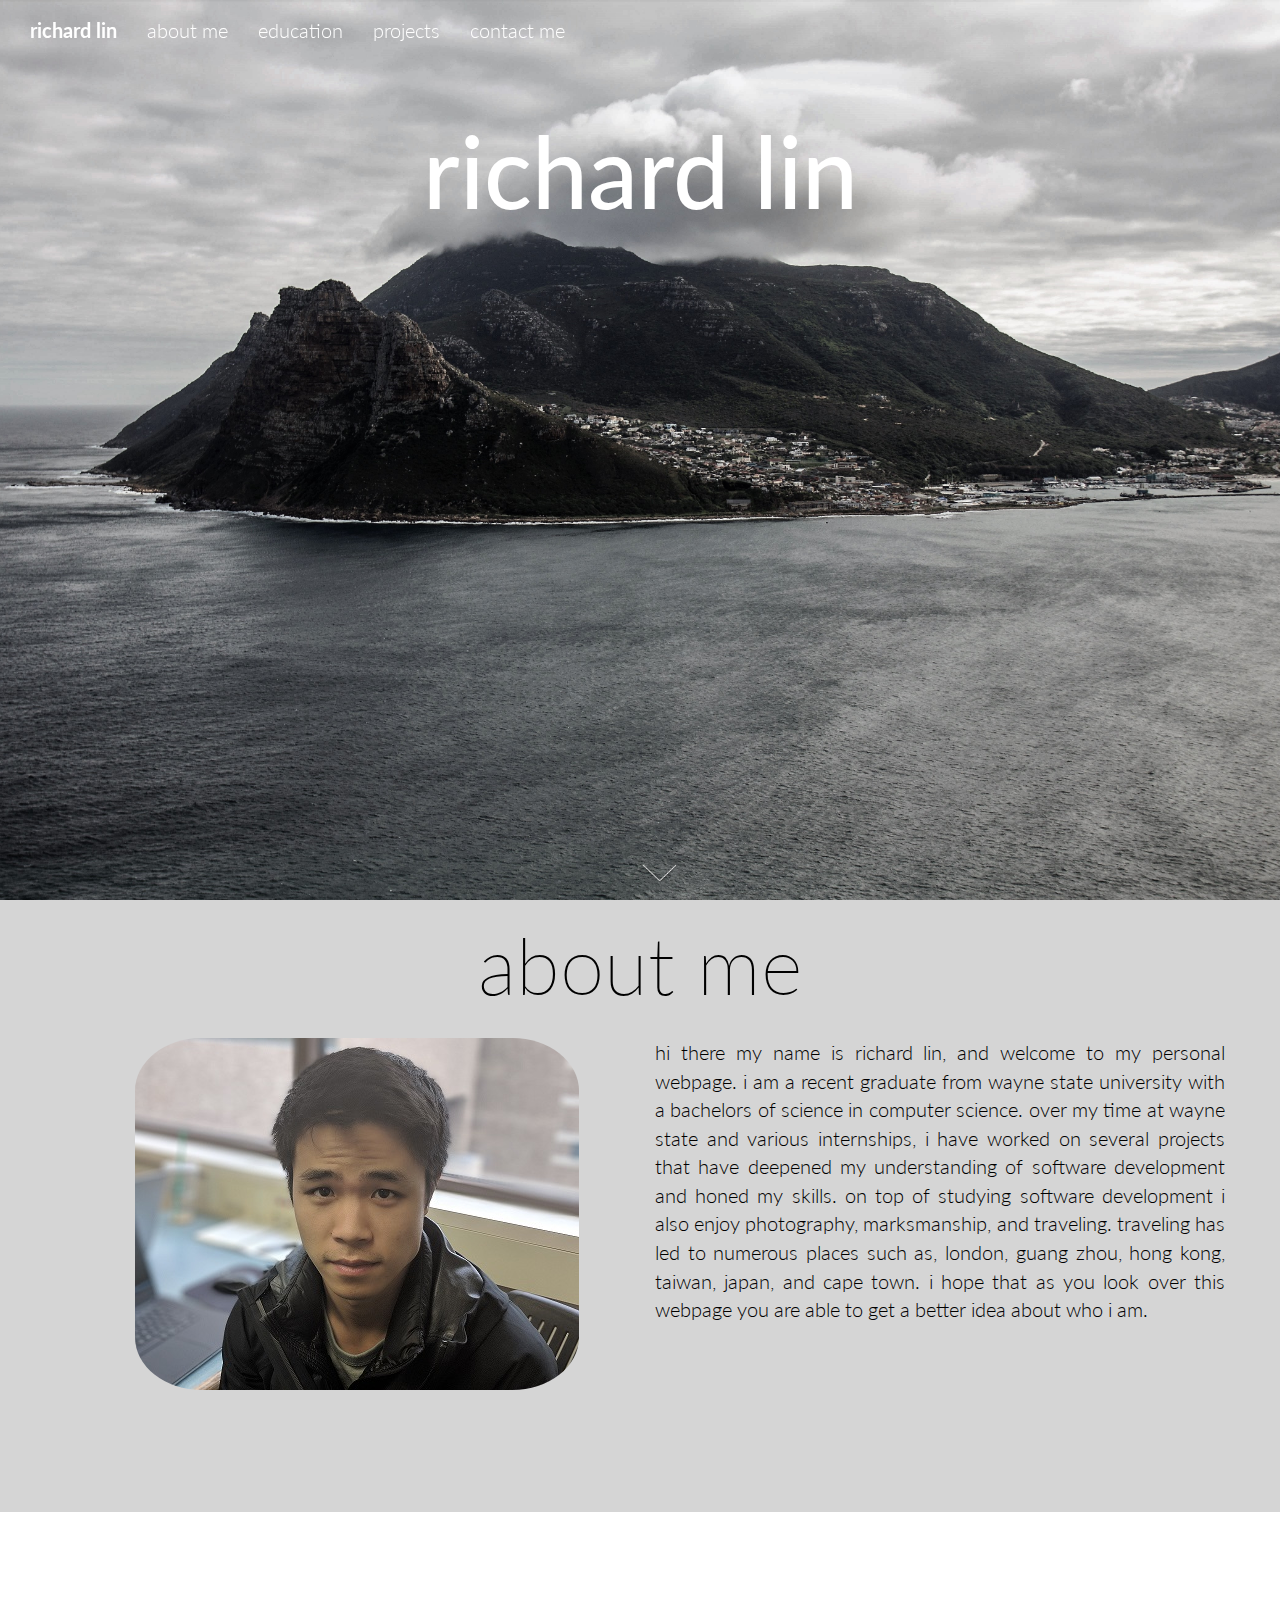
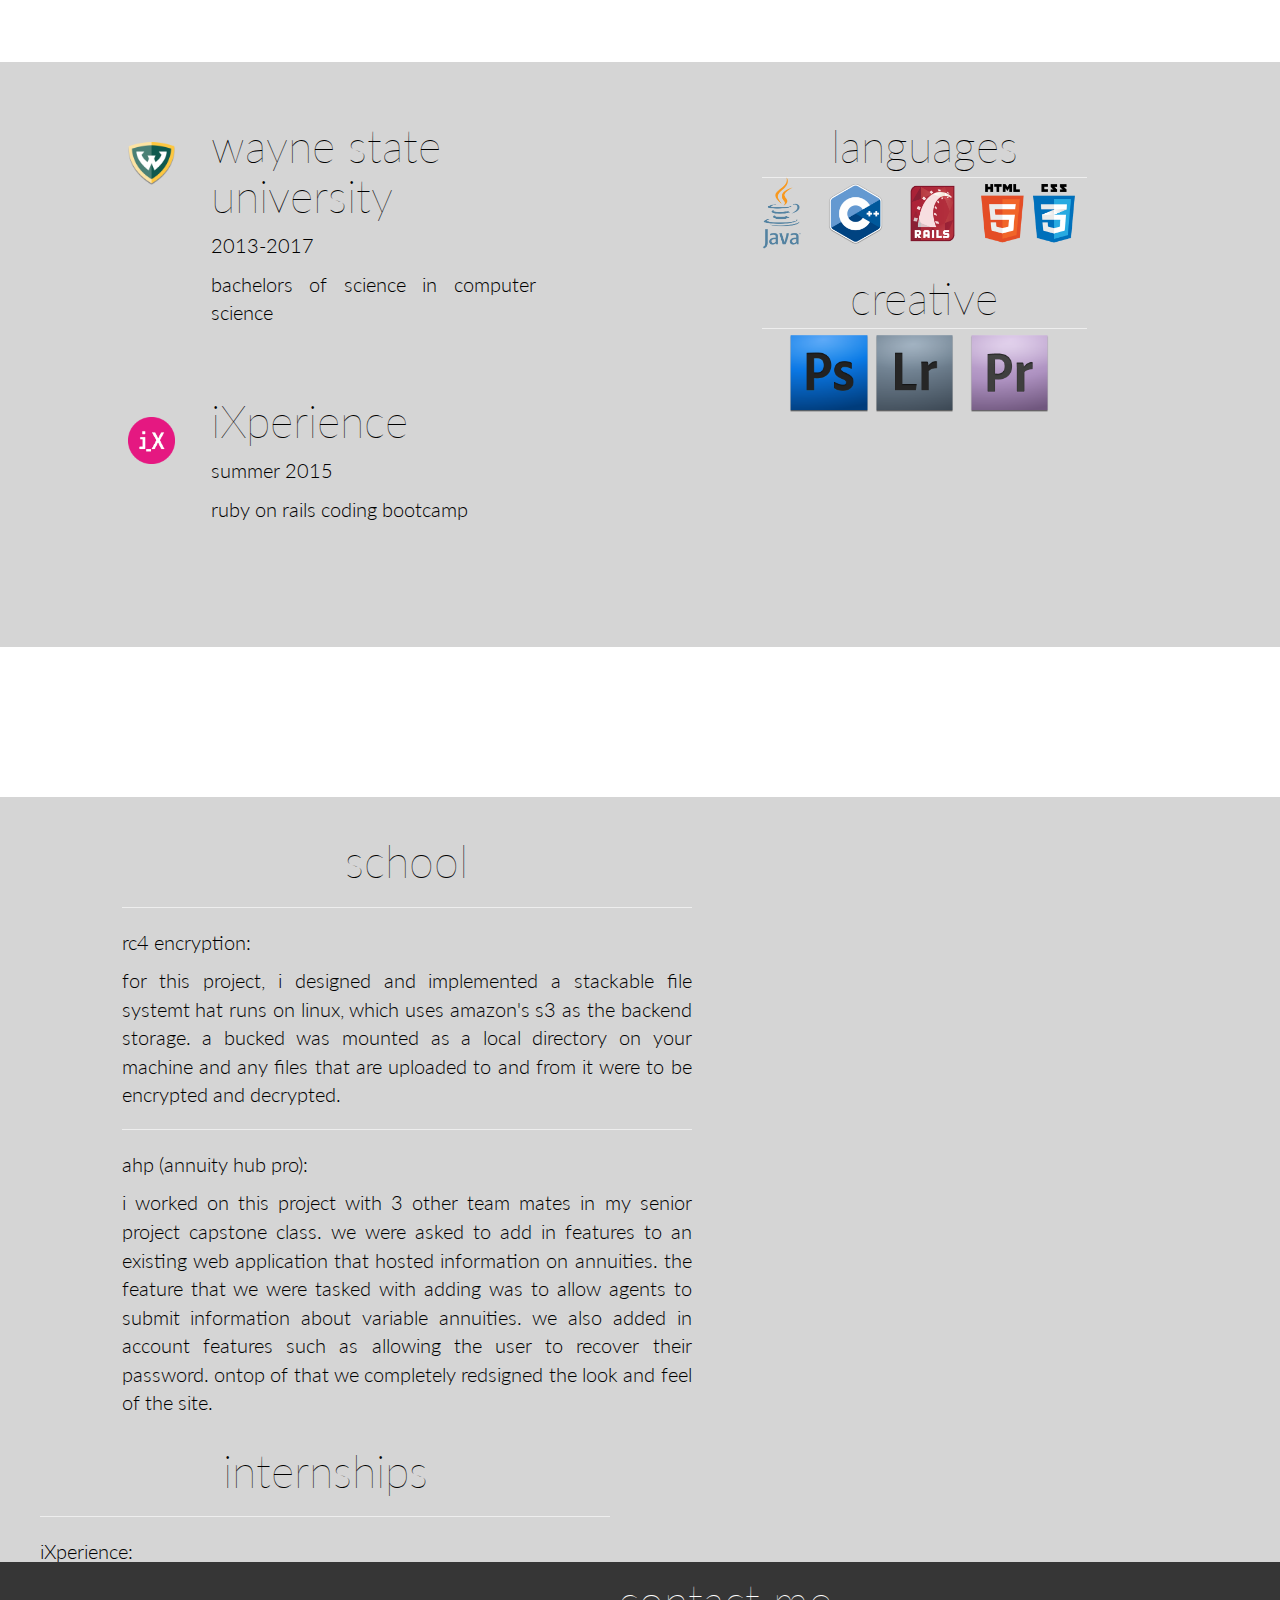
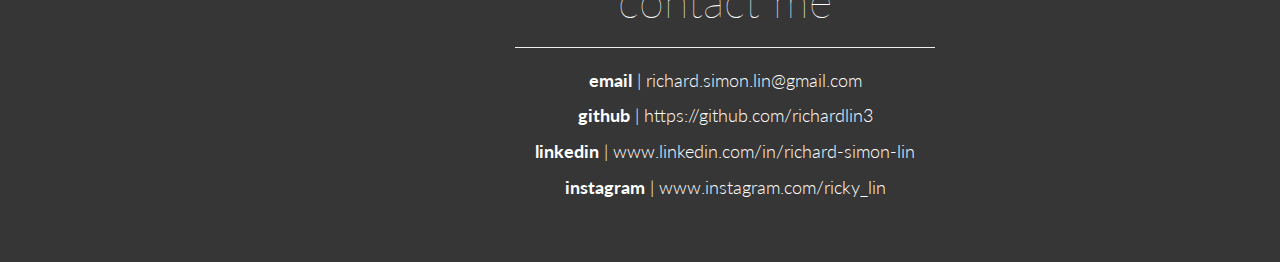
==== commit 7ab694f1: "Commit - Final Push" ====
--- a/index.html
+++ b/index.html
@@ -1,19 +1,19 @@
 <!DOCTYPE html>
 <html>
 <head>
-  <title>Bootstrap Example</title>
+  <title>richard lin</title>
+  <link rel="icon" href="images/icon.jpg">
   <meta charset="utf-8">
   <meta name="viewport" content="width=device-width, initial-scale=1">
   <link href="https://fonts.googleapis.com/css?family=Lato:100,100i,300,300i,400,400i,700,700i,900,900i" rel="stylesheet">
   <link rel="stylesheet" href="https://maxcdn.bootstrapcdn.com/bootstrap/3.3.7/css/bootstrap.min.css">
   <link rel="stylesheet" type="text/css" href="css/index.css">
   <script src="https://ajax.googleapis.com/ajax/libs/jquery/3.2.1/jquery.min.js"></script>
-  <script src="https://maxcdn.bootstrapcdn.com/bootstrap/3.3.7/js/bootstrap.min.js"></script>
-  
+  <script src="https://maxcdn.bootstrapcdn.com/bootstrap/3.3.7/js/bootstrap.min.js"></script>  
 </head>
 <body>
-
-<nav class="navbar navbar-inverse navbar-fixed-top" style ="background:transparent; border:0; box-shadow:none;">
+<div class="container-fluid">
+<nav class="navbar navbar-inverse navbar-fixed-top" style ="background:transparent; border:0; box-shadow:none; ">
   <div class="container-fluid">
     <div class="navbar-header">
         <button type="button" class="navbar-toggle" data-toggle="collapse" data-target="#myNavbar">
@@ -35,6 +35,8 @@
     </div>
   </div>
 </nav>    
+</div>
+
 
 <div id="section1" class="container-fluid">
   <div id="sectionContainer">
@@ -44,12 +46,13 @@
       </div>    
     </div>
     <div class="row downArrow">
-    <ul id="myNavbar">
-      <li style="list-style-type: none;"><a href="#section2"><img src="images/arrow-down.png" style="width: 5%;"></a></li>
-    </ul>
-    </div>
-  </div>
-</div>
+      <ul id="myNavbar">
+        <li style="list-style-type: none;"><a href="#section2"><img src="images/arrow-down.png" style="width: 3%;"></a></li>
+      </ul>
+    </div>
+  </div>
+</div>
+
 <div id="section2" class="container-fluid">
   <h2>about me</h2>
   <div class="row">
@@ -59,22 +62,117 @@
       <div class="col-sm-3 col-sm-offset-1">
         <p>hi there my name is richard lin, and welcome to my personal webpage. 
           i am a recent graduate from wayne state university with a bachelors of science in computer science. 
-          over my time at wayne state I have worked on several projects that have deepened my understanding of software development and honed my skills. 
-          on top of studying software development I also enjoy photography, marksmanship, and traveling.
+          over my time at wayne state and various internships, i have worked on several projects that have deepened my understanding of software development and honed my skills. 
+          on top of studying software development i also enjoy photography, marksmanship, and traveling.
           traveling has led to numerous places such as, london, guang zhou, hong kong, taiwan, japan, and cape town. 
-          i hope that as you look over this webpage you are able to get a better idea about who I am.
+          i hope that as you look over this webpage you are able to get a better idea about who i am.
           </p>
       </div>
     </div>
 </div>
+
 <div id="section3" class="container-fluid">
-  <h2>education</h2>
-</div>
+  <h2>education & skills</h2>
+</div>
+
+<div id="education" class="container-fluid">
+    <div class="row">
+      <div class="col-sm-5 col-sm-offset-1">
+        <div class="row">
+          <div class="col-sm-2">
+            <img id="educationIcons" src="images/wayneState.png">
+          </div>
+          <div class="col-sm-8" style="text-align: left">
+            <h3>wayne state university</h3>
+            <p>2013-2017</p>
+            <p>bachelors of science in computer science</p><br>
+          </div>
+        </div>
+        <div class="row">
+            <div class="col-sm-2">
+                <img id="educationIcons" src="images/iX.png">
+              </div>
+          <div class="col-sm-8" style="text-align: left">
+            <h3>iXperience</h3>
+            <p>summer 2015</p>
+            <p>ruby on rails coding bootcamp</p>
+          </div>
+        </div>
+      </div>
+      <div class="col-sm-4 col-sm-offset-1">
+        <div class="row">
+          <div class="col-sm-10" style="text-align: center">
+            <h3>languages</h3><hr style="margin-bottom:-5px; margin-top: -5px;">
+            <img src="images/java.png" style="width:12%; margin-right: 10px;">
+            <img src="images/c++.png" style="width:25%;">
+            <img src="images/rubyOnRails.png" style="width:20%; margin-right: 10px;">
+            <img src="images/htmlCss.png" style="width:30%; margin-right: 10px;">
+          </div>
+        </div>
+        <div class="row" style="margin-top:-40px;">
+          <div class="col-sm-10" style="text-align: center">
+            <h3>creative</h3><hr style="margin-bottom: 5px;margin-top: -5px;">
+            <img src="images/photoshop.png" style="width:25%;">
+            <img src="images/lightroom.png" style="width:25%; margin-right: 10px;">
+            <img src="images/premierePro.png" style="width:25%; margin-right: 10px;">
+          </div>
+        </div>
+      </div>
+    </div>
+</div>
+
 <div id="section41" class="container-fluid">
   <h2>projects</h2>
 </div>
+
+<div id="projects" class="container-fluid">
+  <div class="row">
+    <div class="col-sm-4 col-sm-offset-1">      
+      <h3>school</h3><hr>
+      <div id="details">
+        <p>rc4 encryption:</p>
+        <p>for this project, i designed and implemented a stackable file systemt hat runs on linux, which uses amazon's s3 as the backend storage. 
+          a bucked was mounted as a local directory on your machine and any files that are uploaded to and from it were to be encrypted and decrypted.</p><hr>
+        <p>ahp (annuity hub pro):</p>
+        <p>i worked on this project with 3 other team mates in my senior project capstone class. 
+          we were asked to add in features to an existing web application that hosted information on annuities.
+          the feature that we were tasked with adding was to allow agents to submit information about variable annuities.
+          we also added in account features such as allowing the user to recover their password.
+          ontop of that we completely redsigned the look and feel of the site.
+        </p>
+      </div>
+    </div>
+    <div class="col-sm-4 col-sm-offset-2">      
+        <h3>internships</h3><hr>
+        <div id="details">
+          <p>iXperience:</p>
+          <p>iXperience was not only a coding bootcampt that i attended in south africa, but i also interned for them.
+            throguhtout my internship with them, i worked together with the iX team as well as a fellow classmate to update and improve the funcitonality of their existing site.
+            we created wireframes and conducted a/b testing numerous times to find the best layout for their new site.
+            we create wireframes using a applicaiton called balsamiq and conducted a/b testing wtih those who were also there for the boot camp.<hr>
+          </p>
+          <p>quicken loans:</p>
+          <p>a fellow intern and i created a script that was utilized by the customer service team
+            this script allowed them to cut a process that took a total of 15 minutes down to a mere 5-10 seconds.
+            it would grab information on various screens of their inhouse mortgage application and insert it into a word document which was then saved as a pdf. 
+          </p>
+        </div>
+      </div>
+  </div>
+</div>
+
 <div id="section42" class="container-fluid">
-  <h2>contact me</h2>
+  <div class="row">
+    <div class="col-sm-3 col-sm-offset-5">
+      <h3>contact me</h3><hr>
+      <div id="links">
+        <p><b>email</b> | richard.simon.lin@gmail.com</p>
+        <p><b>github</b> | https://github.com/richardlin3</p>
+        <p><b>linkedin</b> | www.linkedin.com/in/richard-simon-lin</p>
+        <p><b>instagram</b> | www.instagram.com/ricky_lin</p>
+      </div>
+    </div>
+  </div>
 </div>
 
 <script>
@@ -95,8 +193,8 @@
       // Using jQuery's animate() method to add smooth page scroll
       // The optional number (800) specifies the number of milliseconds it takes to scroll to the specified area
       $('html, body').animate({
-        scrollTop: $(hash).offset().top
-      }, 800, function(){
+        scrollTop: $(hash).offset().top-60
+      }, 600, function(){
    
         // Add hash (#) to URL when done scrolling (default click behavior)
         window.location.hash = hash;
--- a/css/index.css
+++ b/css/index.css
@@ -2,9 +2,16 @@
 body {
     position: relative; 
     height: 100%;
-    font-family: "Lato", Helvetica, sans-serif;
-}
-
+    width: 100%;
+    font-family: "Lato", Helvetica, sans-serif;
+}
+.container-fluid {
+    min-width: 100%;
+    max-width: 100%;
+    width:100%;
+    overflow-x: hidden;
+    
+}
 h1 {
     font-family: "Lato", Helvetica, sans-serif;
     font-weight: 500;
@@ -15,6 +22,19 @@
     font-family: "Lato", Helvetica, sans-serif;
     font-weight: 200;
     font-size: 80px;
+}
+
+
+h3 {
+    font-family: "Lato", Helvetica, sans-serif;
+    font-weight: 100;
+    font-size: 45px;
+}
+
+h4 {
+    font-family: "Lato", Helvetica, sans-serif;
+    font-weight: 100;
+    font-size: 30px;
 }
 
 p {
@@ -29,17 +49,25 @@
     width: 100%;
     text-align: center;
 }
+
+.navbar-inverse .navbar-nav>li>a {
+    color: white;
+}
 #myNavbar a:hover {
-    color: rgb(24, 24, 107);
+    color: rgb(58, 58, 58);
 }
 #myNavbar {
-    padding-top: 10px;
-    padding-bottom: 10px;
+    padding-top: 5px;
+    padding-bottom: 5px;
 }
 #myNavbar a {
     font-family: "Lato", Helvetica, sans-serif;
     font-weight: 300;
     font-size: 20px;
+}
+
+#details {
+    text-align: left;
 }
 
 .nav .active a{
@@ -64,6 +92,10 @@
     padding: 0px;
 }
 
+#educationIcons {
+    width: 80%;
+    padding-top: 40px;
+}
 #sectionContainer {
     padding-top: 50px;
 }
@@ -97,6 +129,20 @@
     text-align:center;
 }
 
+#education {
+    background-color: rgb(213, 213, 213);
+    -webkit-background-size: cover;
+    -moz-background-size: cover;
+    -o-background-size: cover;
+    background-size: cover; 
+    width: 100%;
+    height: 55%;
+    top: 0;
+    left: 0;
+    color: black; 
+    text-align:center;
+}
+
 #section3 {
     background : url("../images/education.jpg") no-repeat center center fixed;
     -webkit-background-size: cover;
@@ -110,6 +156,21 @@
     color: #fff; 
     text-align:center;
 }
+
+#projects {
+    background-color: rgb(213, 213, 213);
+    -webkit-background-size: cover;
+    -moz-background-size: cover;
+    -o-background-size: cover;
+    background-size: cover; 
+    width: 100%;
+    height: 68%;
+    top: 0;
+    left: 0;
+    color: black; 
+    text-align:center;
+}
+
 #section41 {
     background : url("../images/projects.jpg") no-repeat center center fixed;
     -webkit-background-size: cover;
@@ -125,21 +186,213 @@
 }
 #section42 {
     padding-top: 25px;
-    height:400px;
+    height:325px;
     color: #fff; 
     background-color: #363636;
     text-align:center;
 }
-
-#myNavbar a:hover {
-    color : #000080;
+#section42 .row {
+    margin-top: -50px;
+}
+#links p {
+    text-align: center;
 }
 
 @media (max-width:767px) {
-    .navbar.navbar-inverse.navbar-fixed-top .container-fluid{
-    background-color: rgba(1, 1, 1, 0.75);
-    }
+    .navbar.navbar-inverse.navbar-fixed-top .container-fluid {
+        background-color: rgba(1, 1, 1, 0.75);
+    }
+
     #myNavbar a:hover {
         color: white;
     }
+}
+
+@media (max-width: 1680px) {
+    #section2 .col-sm-2.col-sm-offset-3 #proPic{
+        margin-left: -50px;
+    }
+    #section2 .col-sm-3.col-sm-offset-1{
+        width: 500px;
+    }
+    #projects {
+        height: 75%;
+    }
+    #section42 {
+        height: 330px;
+    }
+    #links p {
+        font-size: 18px;
+    }
+}
+
+@media (max-width: 1440px) {
+    #section2 {
+        height: 68%
+    }
+    #section2 .col-sm-2.col-sm-offset-3 #proPic{
+        margin-left: -200px;
+    }
+    #section2 .col-sm-3.col-sm-offset-1{
+        width: 600px;
+    }
+    #education {
+        height: 65%;
+    }
+    #projects {
+        height: 85%;
+    }
+    #projects .col-sm-4.col-sm-offset-1 {
+        width: 600px;
+    }
+    #projects .col-sm-4.col-sm-offset-2 {
+        margin-left: 25px;
+        width: 600px;
+    }
+    #section42 {
+        height: 300px;
+    }
+    #section42 .col-sm-3.col-sm-offset-5{
+        width: 450px;
+        margin-left: 500px;
+    }
+    #links p {
+        font-size: 18px;
+    }
+}
+
+@media (max-width: 1024px) {
+    #section2 {
+        height: 68%
+    }
+    #section2 .col-sm-2.col-sm-offset-3 #proPic{
+        margin-left: -225px;
+        width: 275%;
+    }
+    #section2 .col-sm-3.col-sm-offset-1{
+        margin-left: 10px;
+        width: 550px;
+    }
+    #education {
+        height: 60%;
+    }
+    #education h3 {
+        font-size: 29px;
+    }
+    #education p {
+        font-size: 15px;
+    }
+    #education .col-sm-5.col-sm-offset-1{
+        margin-left: 70px;
+        width: 450px;
+    }
+    #educationIcons{
+        width: 200%;
+        margin-left: -30px;
+        margin-top: -10px;
+    }
+    #education .col-sm-4.col-sm-offset-1 {
+        width: 450px;
+        margin-left: 30px;
+    }
+    #projects {
+        height: 90%;
+    }
+    #projects h3 {
+        font-size: 29px;
+    }
+
+    #projects p {
+        font-size: 16px;
+    }
+    #projects .col-sm-4.col-sm-offset-1 {
+        width: 400px;
+    }
+    #projects .col-sm-4.col-sm-offset-2 {
+        margin-left: 25px;
+        width: 400px;
+    }
+    #section42 {
+        height: 300px;
+    }
+    #section42 .col-sm-3.col-sm-offset-5{
+        width: 450px;
+        margin-left: 275px;
+    }
+    #links p {
+        font-size: 18px;
+    }
+}
+
+@media (max-width: 1024px) {
+    h2 {
+        font-size: 50px;
+    }
+    #section2 {
+        height: 100%;
+    }
+    #section2 .col-sm-2.col-sm-offset-3 #proPic{
+        margin-left: -10px;
+        width: 75%;
+    }
+    #section2 .col-sm-3.col-sm-offset-1{
+        margin-left: 10px;
+        padding-top: 10px;
+        width: 330px;
+    }
+    #section2 p {
+        font-size: 16px;
+    }
+    #education {
+        height: 60%;
+    }
+    #education h3 {
+        font-size: 29px;
+    }
+    #education p {
+        font-size: 15px;
+    }
+    #education .col-sm-5.col-sm-offset-1{
+        margin-left: 30px;
+        width: 300px;
+    }
+    #educationIcons{
+        width: 25%;
+        margin-left: -30px;
+        margin-top: -10px;
+    }
+    #education .col-sm-4.col-sm-offset-1 {
+        width: 300px;
+        margin-left: 30px;
+    }
+    #projects {
+        height: 90%;
+    }
+    #projects h3 {
+        font-size: 29px;
+    }
+    #projects p {
+        font-size: 16px;
+    }
+    #projects .col-sm-4.col-sm-offset-1 {
+        margin-left:25px;
+        width: 300px;
+    }
+    #projects .col-sm-4.col-sm-offset-2 {
+        margin-left: 25px;
+        width: 300px;
+    }
+    #section41 {
+        height: 15%;
+    }
+    #section42 {
+        height: 275px;
+    }
+    #section42 .col-sm-3.col-sm-offset-5{
+        width: 375px;
+        margin-left: -10px;
+    }
+    #links p {
+        font-size: 16px;
+    }
 }